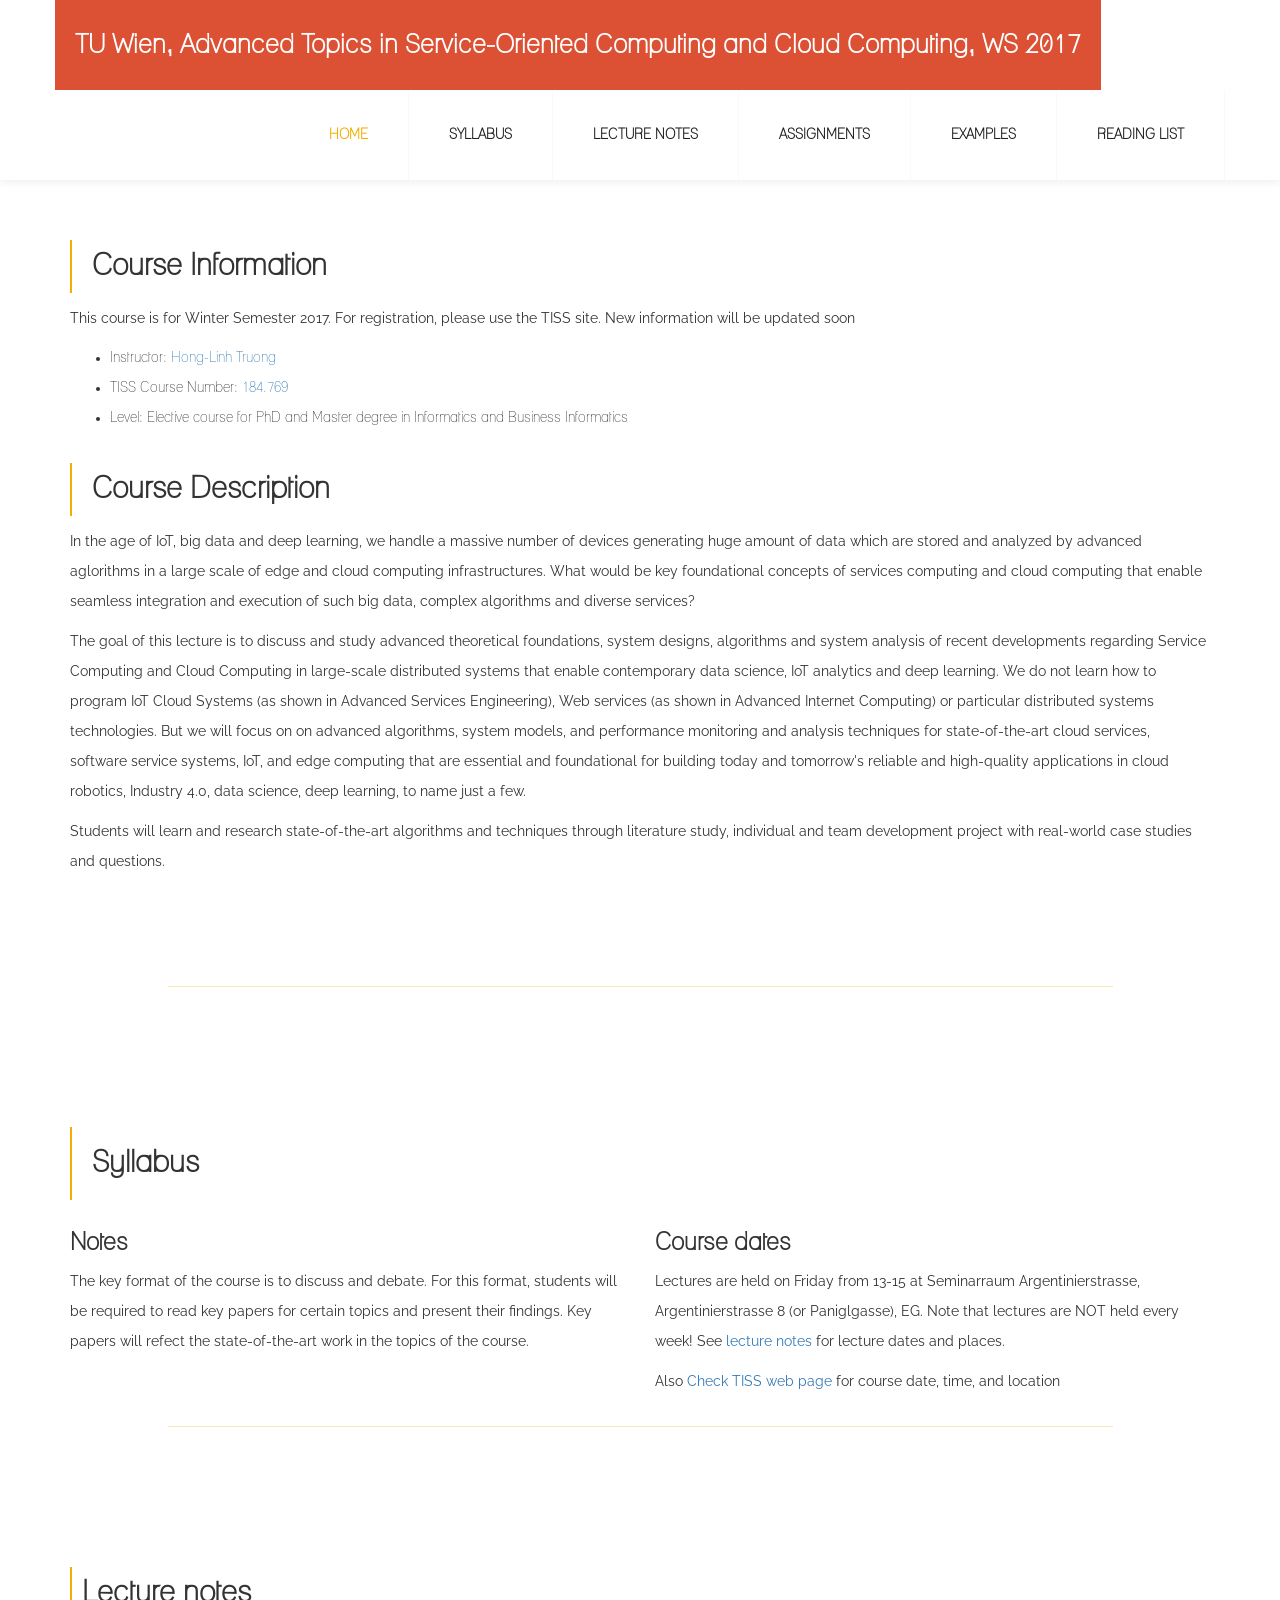
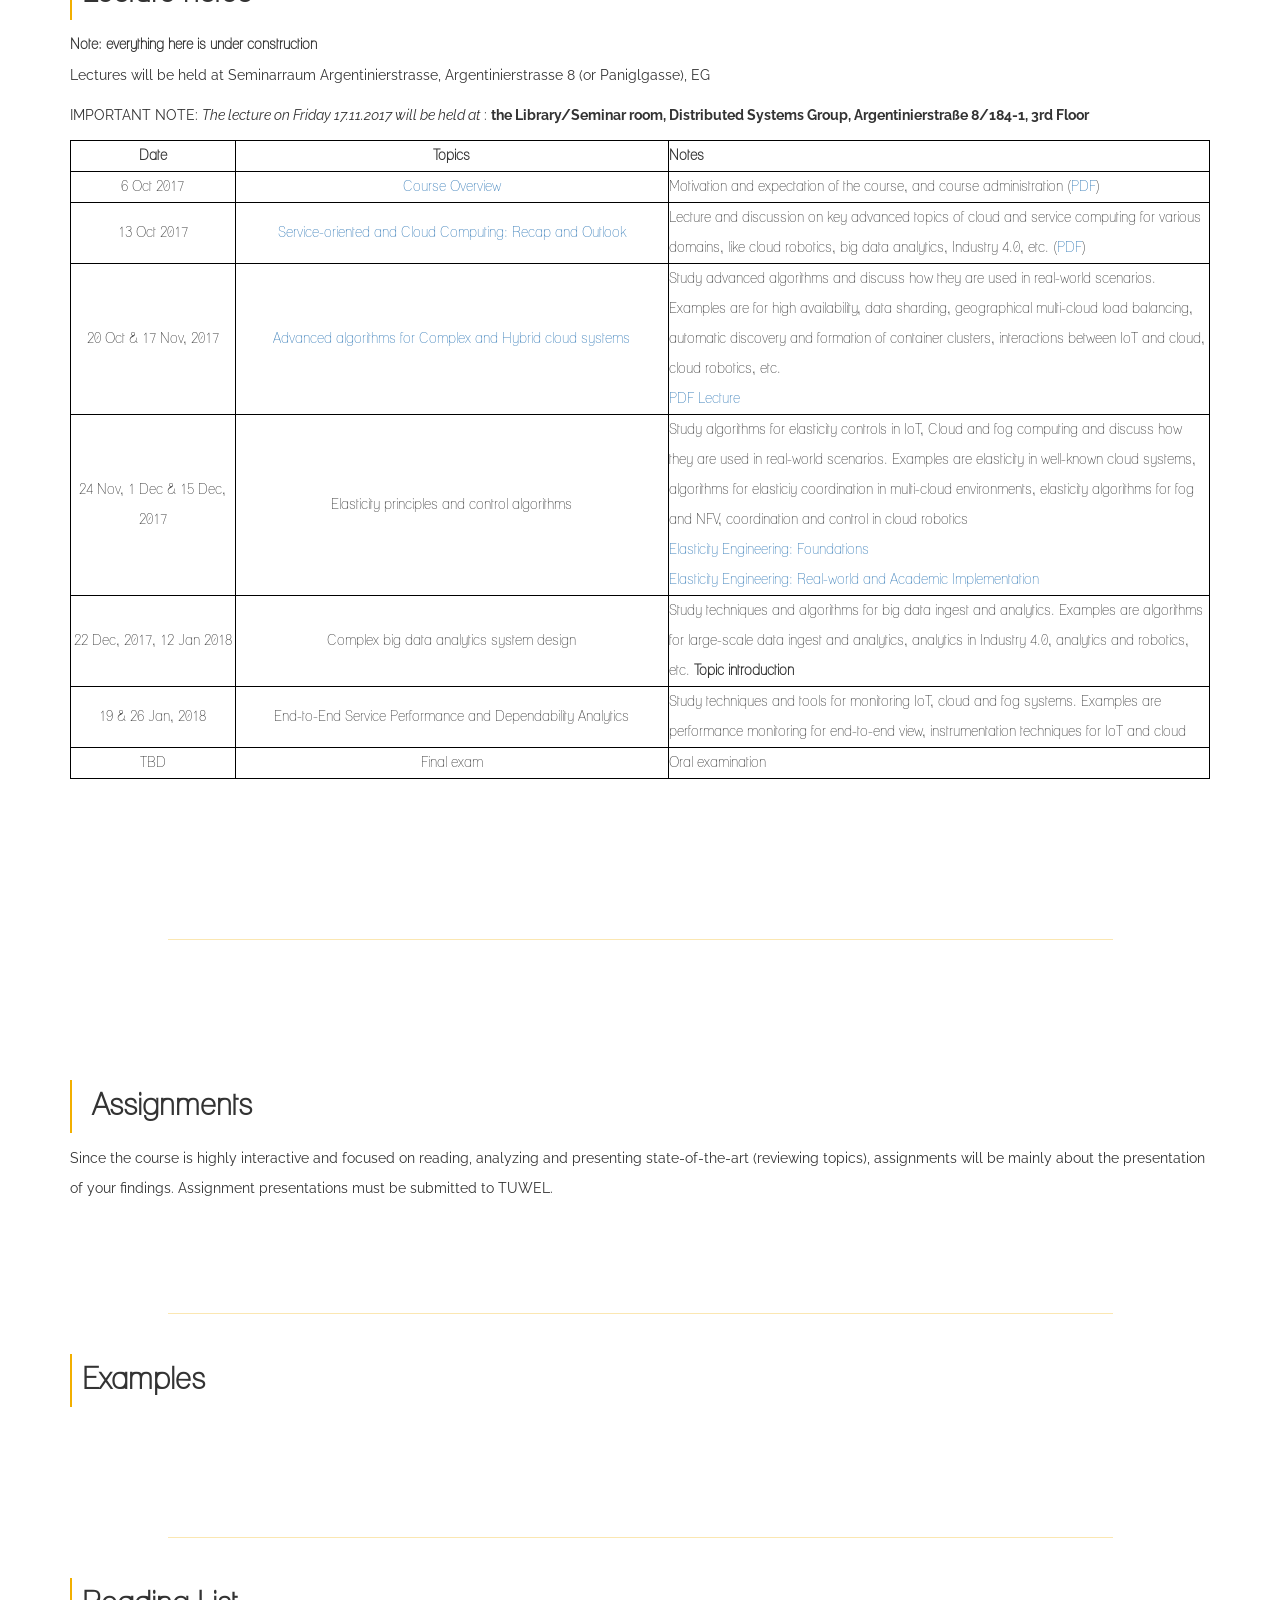
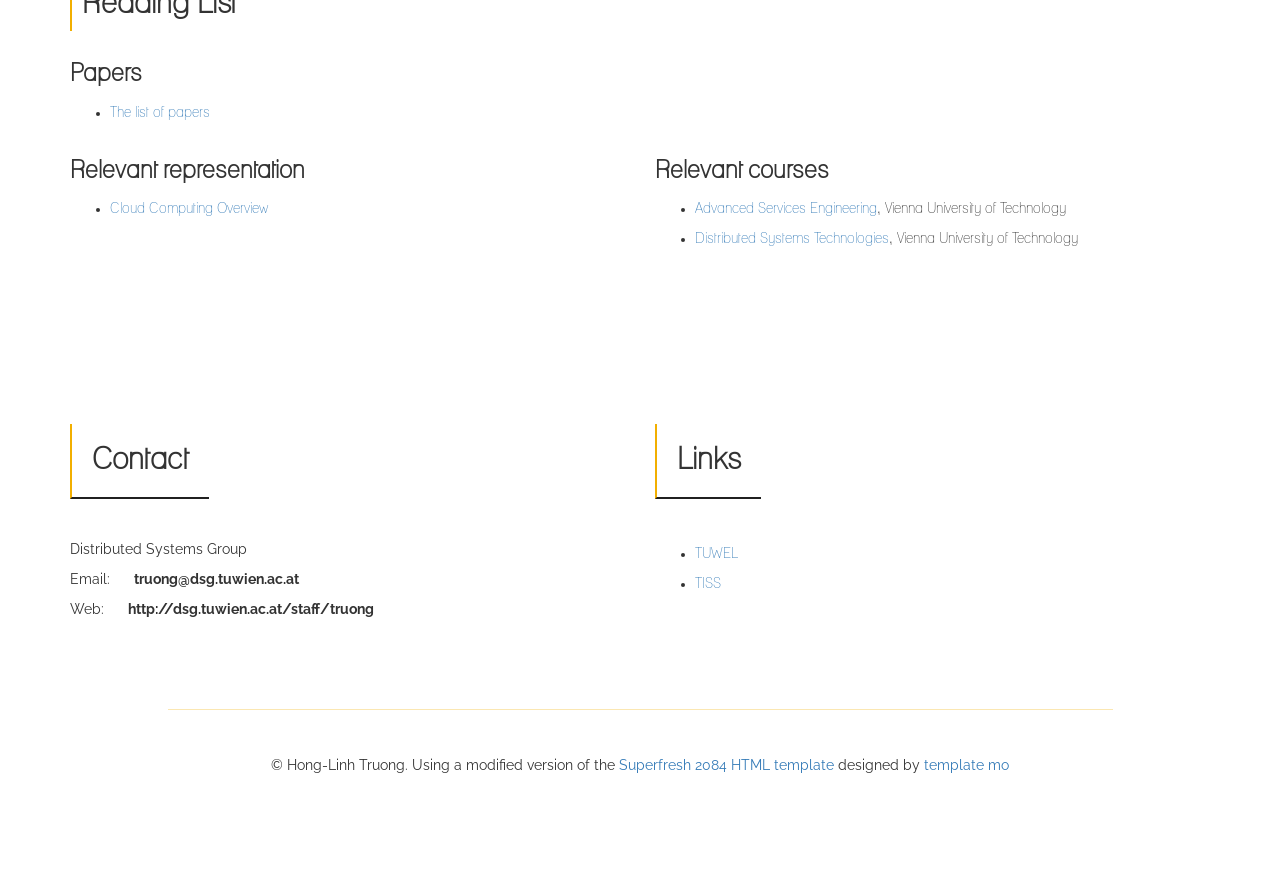
==== index.html @ b0e02f86 "update topic introduction" ====
<!DOCTYPE html>
<html lang="en">
<head>
<title>Advanced Topics in Service-oriented Computing and Cloud Computing</title>
<meta charset="utf-8">
<meta http-equiv="X-UA-Compatible" content="IE=Edge">
<meta name="viewport" content="width=device-width, initial-scale=1">
<meta name="keywords" content="">
<meta name="description" content="">
<!-- 
Superfresh Template
http://www.templatemo.com/free-website-templates/
-->
<!-- stylesheet css -->
<link rel="stylesheet" href="css/bootstrap.min.css">
<link rel="stylesheet" href="css/font-awesome.min.css">
<link rel="stylesheet" href="css/nivo-lightbox.css">
<link rel="stylesheet" href="css/nivo_themes/default/default.css">
<link rel="stylesheet" href="css/templatemo-style.css">
<!-- google web font css -->
<link href='http://fonts.googleapis.com/css?family=Raleway:400,300,600,700' rel='stylesheet' type='text/css'>
</head>
<body data-spy="scroll" data-target=".navbar-collapse" id="top">
<!-- navigation -->
<div class="navbar navbar-default navbar-fixed-top" role="navigation">
  <div class="container">
    <div class="navbar-header">
      <button class="navbar-toggle" data-toggle="collapse" data-target=".navbar-collapse"><span class="icon icon-bar"></span> <span class="icon icon-bar"></span> <span class="icon icon-bar"></span></button>
      <a href="#" class="navbar-brand">TU Wien, Advanced Topics in Service-Oriented Computing and Cloud Computing, WS 2017</a></div>
    <div class="collapse navbar-collapse">
      <ul class="nav navbar-nav navbar-right">
        <li><a href="#home" class="smoothScroll">HOME</a></li>
        <li><a href="#syllabus" class="smoothScroll">SYLLABUS</a></li>
        <li><a href="#lecturenotes" class="smoothScroll">LECTURE NOTES</a></li>
        <li><a href="#assignment" class="smoothScroll">ASSIGNMENTS</a></li>
        <li><a href="#examples" class="smoothScroll">EXAMPLES</a></li>
	<li><a href="#reading" class="smoothScroll">READING LIST</a></li>
      </ul>
    </div>
  </div>
</div>
<!-- home section -->
<div id="home">
  <div class="container">
    <div class="row">
     <div class="col-md-12 col-sm-12">
      <!--div class="col-md-offset-6 col-md-6 col-sm-offset-6 col-sm-6"-->
        <!--h1>Advanced Services Engineering</h1-->
<div class="title">
<h2>Course Information</h2>
</div>

<p>
This course is for Winter Semester 2017. For registration, please use
	  the TISS site. New information will be updated soon
<ul>

<li>Instructor: <a href="http://dsg.tuwien.ac.at/staff/truong/">Hong-Linh Truong</a></li>
<li>TISS Course Number: <a href="https://tiss.tuwien.ac.at/course/courseAnnouncement.xhtml?courseNumber=184769&courseSemester=2017W">184.769</a></li>
<li>Level: Elective course for PhD and Master degree in Informatics and
	      Business Informatics</li>

</ul>
</p>
			<div class="title"><h2>Course Description</h2></div>
      <p>
	In the age of IoT, big data and deep learning,  we handle a massive number of devices generating huge amount of data which are stored and analyzed by advanced aglorithms in a large scale of edge and cloud computing infrastructures. What would be key foundational concepts of services computing and cloud computing that enable seamless integration and  execution of such big data, complex algorithms and diverse services?
	</p>
<p>
The goal of this lecture is to discuss and study advanced theoretical foundations, system designs, algorithms and system analysis of recent developments regarding Service Computing and Cloud Computing in large-scale distributed systems that enable contemporary data science, IoT analytics and deep learning. We do not learn how to program IoT Cloud Systems (as shown in Advanced Services Engineering), Web services (as shown in Advanced Internet Computing) or particular distributed systems technologies. But we will focus on  on advanced algorithms, system models, and performance monitoring and analysis techniques for state-of-the-art cloud services, software service systems, IoT, and edge computing that are essential and foundational for building today and tomorrow's  reliable and high-quality  applications in cloud robotics, Industry 4.0, data science, deep learning, to name just a few.
</p>
	<p>
Students will learn and research state-of-the-art algorithms and techniques through literature study, individual and team development project with real-world case studies and questions.

	
</p>
</div>
    </div>
  </div>
</div>
<!-- divider section -->
<div class="container">
  <div class="row">
    <div class="col-md-1 col-sm-1"></div>
    <div class="col-md-10 col-sm-10">
      <hr>
    </div>
    <div class="col-md-1 col-sm-1"></div>
  </div>
</div>

<!-- service section -->
<div id="syllabus">
  <div class="container">
    <div class="row">
      <div class="col-md-12 col-sm-12">
        <div class="title"><h2>Syllabus</h2></div>
      </div>
      <div class="col-md-6 col-sm-6">
        <h3>Notes</h3>
        <p>The key format of the course is to discuss and debate. For this format, students will be required to read key papers for certain topics and present their findings. Key papers will refect the state-of-the-art work in the topics of the course.</p>
      </div>
      <div class="col-md-6 col-sm-6"> 
        <h3>Course dates</h3>
        <p>
Lectures are held on Friday from 13-15 at Seminarraum Argentinierstrasse,  Argentinierstrasse 8 (or Paniglgasse), EG.  Note that lectures are NOT held every week! See <a href="#lecturenotes"> lecture notes</a> for lecture dates and places.
</p>
<p>
Also <a href="https://tiss.tuwien.ac.at/course/courseDetails.xhtml?windowId=db6&courseNr=184769&semester=2016W">Check TISS web page</a> for course date, time, and location</p>
    </div>
  </div>
</div>
<!-- divider section -->
<!-- divider section -->
<div class="container">
  <div class="row">
    <div class="col-md-1 col-sm-1"></div>
    <div class="col-md-10 col-sm-10">
      <hr>
    </div>
    <div class="col-md-1 col-sm-1"></div>
  </div>
</div>
<!-- about section -->
<div id="lecturenotes">
  <div class="container">
    <div class="row">
      <div class="col-md-12 col-sm-12">
          <div class="title">
            <h2>Lecture notes</h2>
          </div>
<b>Note: everything here is under construction</b>
				<table width="100%" style="border-left: 1px solid #B1B1B1 !important; border-right: 1px solid #B1B1B1 !important; border-top: 1px solid #B1B1B1 !important; border-bottom: 1px solid #B1B1B1 !important; ">
                
				  <tr>
				    <th width="76"  style="text-align: center ! important; vertical-align:middle !important;">Date</th>
				    <th width="200"  style="text-align: center ! important; vertical-align:middle !important;">Topics</th>
  				    <th width="250" style="text-align:
				      left ! important;
				      vertical-align:middle
				      !important;">Notes</th>
<p>Lectures will be held at Seminarraum Argentinierstrasse, Argentinierstrasse 8 (or Paniglgasse), EG </p> 

				    <p> IMPORTANT NOTE: 
<i> The lecture on Friday 17.11.2017 will be held at </i>: <b>the Library/Seminar room, Distributed Systems Group, Argentinierstraße 8/184-1, 3rd Floor</b>
</p>
			      </tr>
				  <tr>
				    <td style="text-align: center ! important; vertical-align:middle !important;">6 Oct 2017</td>
				    <td style="text-align: center !
				      important; vertical-align:middle
				      !important;"><a href="pdfs/truong-socloud-2017-intro.pdf">Course Overview</a></td>
				    <td>Motivation and expectation of the course, and course administration (<a href="pdfs/truong-socloud-2017-intro.pdf">PDF</a>)</td>
			      </tr>
 <tr>
				    <td style="text-align: center ! important; vertical-align:middle !important;">13 Oct 2017</td>
				    <td style="text-align: center !
				      important; vertical-align:middle
				      !important;"><a href="pdfs/truong-socloud-2017-overview-newtrend.pdf">Service-oriented and Cloud Computing: Recap and Outlook</a></td>
				    <td>Lecture and discussion on key advanced topics of cloud and service computing for various domains, like cloud robotics, big data analytics, Industry 4.0, etc. (<a href="pdfs/truong-socloud-2017-overview-newtrend.pdf">PDF</a>)</td>
 </tr>
 <tr>
				    <td style="text-align: center ! important; vertical-align:middle !important;">20 Oct &  17 Nov, 2017</td>
				    <td style="text-align: center !
				      important; vertical-align:middle
				      !important;"><a href="pdfs/truong-socloud-2017-resourcemanagement.pdf">Advanced algorithms for Complex and Hybrid cloud systems</a></td>
				    <td>Study advanced algorithms and discuss how they are used in real-world scenarios. Examples are  for high availability, data sharding, geographical multi-cloud load balancing, automatic discovery and formation of container clusters, interactions between IoT and cloud, cloud robotics, etc.
				      <br>
				      <a href="pdfs/truong-socloud-2017-resourcemanagement.pdf">PDF Lecture</a>
				    </td>
 </tr>
 
  <tr>
				    <td style="text-align: center ! important; vertical-align:middle !important;"> 24 Nov, 1 Dec & 15 Dec, 2017</td>
				    <td style="text-align: center !
				      important; vertical-align:middle
				      !important;">Elasticity principles and control algorithms</td>
				    <td>Study  algorithms for elasticity controls in IoT, Cloud and fog computing and discuss how they are used in real-world scenarios. Examples are elasticity in well-known cloud systems, algorithms for elasticiy coordination in multi-cloud environments, elasticity algorithms for fog and NFV, coordination and control in cloud robotics
				      <br>
				      <a href="pdfs/truong-socloud-2017-elasticengineering.pdf">Elasticity Engineering: Foundations</a><br>
				      <a href="pdfs/truong-socloud-2017-elasticengineeringtechniques.pdf">Elasticity Engineering: Real-world and Academic Implementation</a><br>
				    </td>
			      </tr>
<tr>
				    <td style="text-align: center ! important; vertical-align:middle !important;"> 22 Dec, 2017, 12 Jan 2018</td>
				    <td style="text-align: center !
				      important; vertical-align:middle
				      !important;">Complex big data analytics system design</td>
				    <td>Study  techniques and algorithms for big data ingest and analytics. Examples are algorithms for large-scale data ingest and analytics, analytics in Industry 4.0, analytics and robotics, etc.
                                      <b>
					<href="pdfs/truong-socloud-2017-clouddataanalytics.pdf">Topic introduction</a>
				    </td>
</tr>
<tr>
				    <td style="text-align: center ! important; vertical-align:middle !important;">19 & 26 Jan, 2018</td>
				    <td style="text-align: center !
				      important; vertical-align:middle
				      !important;">End-to-End Service Performance and Dependability Analytics</td>
				    <td>Study  techniques and tools for monitoring IoT, cloud and fog systems. Examples are performance monitoring for end-to-end view, instrumentation techniques for IoT and cloud</td>
</tr>
<!--tr>
  
				    <td style="text-align: center ! important; vertical-align:middle !important;">26 Jan, 2018</td>
				    <td style="text-align: center !
				      important; vertical-align:middle
				      !important;">Backup date</td>
				    <td>Backup</td>
			      </tr-->
<tr>
  
				    <td style="text-align: center ! important; vertical-align:middle !important;">TBD</td>
				    <td style="text-align: center !
				      important; vertical-align:middle
				      !important;">Final exam</td>
				    <td>Oral examination</td>
			      </tr>

              </table>   
</div>
    </div>
  </div>
</div>
<!-- divider section -->
<div class="container">
  <div class="row">
    <div class="col-md-1 col-sm-1"></div>
    <div class="col-md-10 col-sm-10">
      <hr>
    </div>
    <div class="col-md-1 col-sm-1"></div>
  </div>
</div>


<!-- pricing section -->
<div id="assignment">
  <div class="container">
    <div class="row">
      <div class="col-md-12 col-sm-12">
        <div class="title">
           <h2>Assignments</h2>
       </div>
<p>Since the course is highly interactive and focused on reading, analyzing and presenting state-of-the-art (reviewing topics), assignments will be mainly about the presentation of your findings. Assignment presentations must be submitted to TUWEL.</p>
      </div>

      <!--div class="col-md-4 col-sm-4">
        <div class="plan">
          <div class="plan-title">
            <h3>Assignment 1</h3>
              TBD
        </div>
      </div>
     </div>
      <div class="col-md-4 col-sm-4">
        <div class="plan">
          <div class="plan-title">
            <h3>Assignment 2</h3>
	     TBD
        </div>
      </div>
     </div>

      <div class="col-md-4 col-sm-4">
        <div class="plan">
          <div class="plan-title">
            <h3>Assignment 3</h3>
            TBD
        </div>
        </div>
      </div-->


    </div>
  </div>
</div>

<!-- divider section -->
<div class="container">
  <div class="row">
    <div class="col-md-1 col-sm-1"></div>
    <div class="col-md-10 col-sm-10">
      <hr>
    </div>
    <div class="col-md-1 col-sm-1"></div>
  </div>
</div>
<!-- portfolio section -->
<div id="examples">
  <div class="container">
    <div class="row">
      <div class="col-md-12 col-sm-12">
        <div class="title">
          <h2>Examples</h2>
        </div>
      </div>  
      <div class="col-md-12 col-sm-12">
	<h3></h3>
      </div>
    </div>    
  </div>
</div>

<!-- divider section -->
<div class="container">
  <div class="row">
    <div class="col-md-1 col-sm-1"></div>
    <div class="col-md-10 col-sm-10">
      <hr>
    </div>
    <div class="col-md-1 col-sm-1"></div>
  </div>
</div>
<!-- Extra section -->
<div id="reading">
  <div class="container">
    <div class="row">
 <div class="col-md-12 col-sm-12">
       <div class="title"> 
       <h2>Reading List</h2>
       </div>
       <h3>Papers</h3>
       <ul>
	 <li><a href="">The list of papers</a></li>
       </ul>
 </div>
 <div class="col-md-6 col-sm-6">
   <h3>Relevant representation</h3>
   <ul>
     <li><a href="http://www.infosys.tuwien.ac.at/teaching/courses/socloud/slides/socloud11-cloudcomputing-overview.pdf">Cloud Computing Overview</a></li>
   </ul>
 </div>
      <div class="col-md-6 col-sm-6">
        <h3>Relevant courses</h3>
	<ul>
	  <li><a href="http://dsg.tuwien.ac.at/teaching/courses/ase">Advanced Services Engineering</a>, Vienna University of
	    Technology</li>
	  <li><a href="https://tiss.tuwien.ac.at/course/courseDetails.xhtml?windowId=faa&courseNr=184260">Distributed Systems Technologies</a>, Vienna University of
	    Technology</li>
	</ul>
      </div>
    </div>
  </div>
</div>
<!-- footer section -->
<footer>
  <div class="container">
    <div class="row">
      <div class="col-md-6 col-sm-6">
        <h2>Contact</h2>
        <p>Distributed Systems Group</p>
        <p>Email: <span>truong@dsg.tuwien.ac.at</span></p>
        <p>Web: <span>http://dsg.tuwien.ac.at/staff/truong</span></p>
      </div>
      <div class="col-md-6 col-sm-6">
        <h2>Links</h2>
        <ul>
          <li><a href="https://tuwel.tuwien.ac.at/course/view.php?idnumber=184742-2016S">TUWEL</a></li>
	  <li><a href="https://tiss.tuwien.ac.at/course/courseDetails.xhtml?windowId=320&courseNr=184742">TISS</a></li>
        </ul>
      </div>
    </div>
  </div>
</footer>
<!-- divider section -->
<div class="container">
  <div class="row">
    <div class="col-md-1 col-sm-1"></div>
    <div class="col-md-10 col-sm-10">
      <hr>
    </div>
    <div class="col-md-1 col-sm-1"></div>
  </div>
</div>
<!-- copyright section -->
<div class="copyright">
  <div class="container">
    <div class="row">
      <div class="col-md-12 col-sm-12">
        <p>&copy Hong-Linh Truong. Using a modified version of the  <a href="http://www.free-css.com/assets/files/free-css-templates/preview/page188/superfresh/">Superfresh 2084 HTML template</a> designed by <a target="_blank" rel="nofollow" href="http://www.templatemo.com">template mo</a></p>
      </div>
    </div>
  </div>
</div>
<!-- scrolltop section --> 
<a href="#top" class="go-top"><i class="fa fa-angle-up"></i></a> 
<!-- javascript js --> 
<script src="js/jquery.js"></script> 
<script src="js/bootstrap.min.js"></script> 
<script src="js/nivo-lightbox.min.js"></script> 
<script src="js/smoothscroll.js"></script> 
<script src="js/jquery.nav.js"></script> 
<script src="js/isotope.js"></script> 
<script src="js/imagesloaded.min.js"></script> 
<script src="js/custom.js"></script>
</body>
</html>
---- css/nivo_themes/default/default.css ----
/*
 * Nivo Lightbox Default Theme v1.0
 * http://dev7studios.com/nivo-lightbox
 *
 * Copyright 2013, Dev7studios
 * Free to use and abuse under the MIT license.
 * http://www.opensource.org/licenses/mit-license.php
 */
 
.nivo-lightbox-theme-default.nivo-lightbox-overlay { 
	background: #666;
	background: rgba(0,0,0,0.6); 
}
.nivo-lightbox-theme-default .nivo-lightbox-content.nivo-lightbox-loading { background: url(loading.gif) no-repeat 50% 50%; }

.nivo-lightbox-theme-default .nivo-lightbox-nav {
	top: 10%;
	width: 8%;
	height: 80%;
	text-indent: -9999px;
	background-repeat: no-repeat;
	background-position: 50% 50%;
	opacity: 0.5;
}
.nivo-lightbox-theme-default .nivo-lightbox-nav:hover { 
	opacity: 1; 
	background-color: rgba(0,0,0,0.5);
}
.nivo-lightbox-theme-default .nivo-lightbox-prev { 
	background-image: url(prev.png); 
	border-radius: 0 3px 3px 0;
}
.nivo-lightbox-theme-default .nivo-lightbox-next { 
	background-image: url(next.png); 
	border-radius: 3px 0 0 3px;
}

.nivo-lightbox-theme-default .nivo-lightbox-close {
	display: block;
	background: url(close.png) no-repeat;
	width: 48px;
	height: 48px;
	text-indent: -9999px;
	padding: 5px;
	opacity: 0.5;
}
.nivo-lightbox-theme-default .nivo-lightbox-close:hover { opacity: 1; }

.nivo-lightbox-theme-default .nivo-lightbox-title-wrap { bottom: -7%; }
.nivo-lightbox-theme-default .nivo-lightbox-title {
	font: 14px/20px 'Helvetica Neue', Helvetica, Arial, sans-serif;
	font-style: normal;
	font-weight: normal;
	background: #000;
	color: #fff;
	padding: 7px 15px;
	border-radius: 30px;
}

.nivo-lightbox-theme-default .nivo-lightbox-image img {
	background: #fff;
	-webkit-box-shadow: 0px 1px 1px rgba(0,0,0,0.4);
	        box-shadow: 0px 1px 1px rgba(0,0,0,0.4);
}
.nivo-lightbox-theme-default .nivo-lightbox-ajax,
.nivo-lightbox-theme-default .nivo-lightbox-inline {
	background: #fff;
	padding: 40px;
	-webkit-box-shadow: 0px 1px 1px rgba(0,0,0,0.4);
	        box-shadow: 0px 1px 1px rgba(0,0,0,0.4);
}

@media (-webkit-min-device-pixel-ratio: 1.3),
       (-o-min-device-pixel-ratio: 2.6/2),
       (min--moz-device-pixel-ratio: 1.3),
       (min-device-pixel-ratio: 1.3),
       (min-resolution: 1.3dppx) {

	.nivo-lightbox-theme-default .nivo-lightbox-content.nivo-lightbox-loading { 
		background-image: url(loading@2x.gif); 
		-webkit-background-size: 32px 32px; 
		        background-size: 32px 32px;
	}
	.nivo-lightbox-theme-default .nivo-lightbox-prev { 
		background-image: url(prev@2x.png); 
		-webkit-background-size: 48px 48px; 
		        background-size: 48px 48px;
	}
	.nivo-lightbox-theme-default .nivo-lightbox-next { 
		background-image: url(next@2x.png); 
		-webkit-background-size: 48px 48px; 
		        background-size: 48px 48px;
	}
	.nivo-lightbox-theme-default .nivo-lightbox-close { 
		background-image: url(close@2x.png); 
		-webkit-background-size: 16px 16px; 
		        background-size: 16px 16px;
	}
	
}
---- css/templatemo-style.css ----
/*
Superfresh Template
http://www.templatemo.com/free-website-templates/
*/

body {
	background: #fff;
	font-family: 'lane_-_narrowregular', sans-serif;
	line-height: 30px;
}
@font-face {
	font-family: 'lane_-_narrowregular';
	src: url('../fonts/LANENAR_-webfont.eot');
	src: url('../fonts/LANENAR_-webfont.eot?#iefix') format('embedded-opentype'), url('../fonts/LANENAR_-webfont.woff') format('woff'), url('../fonts/LANENAR_-webfont.ttf') format('truetype'), url('../fonts/LANENAR_-webfont.svg#lane_-_narrowregular') format('svg');
	font-weight: normal;
	font-style: normal;
}
h1, p {
	font-family: 'Raleway', sans-serif;
	font-weight: 400;
}
h2, h3 {
	font-weight: bold;
}
hr {
	border-color: #f2af00;
	opacity: 0.3;
}
img {
	max-width: 100%;
	height: auto;
	transition: all 0.3s ease-in;
}
img:hover {
	cursor: pointer;
	opacity: 0.5;
}
/* navigation */
.navbar-default {
	background: #fff;
	border: none;
	box-shadow: 0 2px 8px 0 rgba(50, 50, 50, 0.08);
	margin: 0 !important;
}
.navbar-default .navbar-brand {
	background: #dc5034;
	color: #fff;
	font-weight: bold;
	font-size: 26px;
	line-height: 50px;
	height: 90px;
	margin: 0;
	padding: 20px 20px 40px 20px;
}
.navbar-default .navbar-brand:hover {
	background: #f2af00;
}
.navbar-default .navbar-nav li a {
	border-right: 1px solid #f9f9f9;
	color: #202020;
	font-weight: bold;
	padding-right: 40px;
	padding-left: 40px;
	line-height: 60px;
}
.navbar-default .navbar-nav > li > a:hover, .navbar-default .navbar-nav > li > a:focus {
	color: #f2af00;
}
.navbar-default .navbar-nav > .active > a, .navbar-default .navbar-nav > .active > a:hover, .navbar-default .navbar-nav > .active > a:focus {
	color: #f2af00;
	background-color: transparent;
}
.navbar-default .navbar-toggle {
	border: none;
	padding-top: 30px;
}
.navbar-default .navbar-toggle .icon-bar {
	background: #dc5034;
	border-color: transparent;
}
.navbar-default .navbar-toggle:hover, .navbar-default .navbar-toggle:focus {
	background-color: transparent
}
/* home section */
#home {
	/*background: url('../images/home-bg.jpg')no-repeat;*/
	background-size: cover;
	background-position: center;
	/*min-height: 600px;*/
	padding-top: 220px;
	padding-bottom: 80px;
}
#home h1 {
	color: #f2af00;
	font-weight: 300;
	padding-bottom: 10px;
}
#home h2 {
	/*line-height: 10px;
        text-align: center; */
	border-left: 2px solid #f2af00;
	display: inline-block;
	padding: 10px 10px 10px 20px;
}
#home .btn {
	background: transparent;
	border: 2px solid #303030;
	border-radius: 0;
	color: #303030;
	font-family: 'Raleway', sans-serif;
	font-weight: bold;
	padding-top: 14px;
	width: 200px;
	height: 50px;
	margin-top: 20px;
}
#home .btn:hover {
	background: #dc5034;
	border-color: transparent;
	color: #fff;
}
/* service section */
#syllabus {
	padding-top: 100px;
	padding-bottom: 80px;
}
#syllabus h2 {
	border-left: 2px solid #f2af00;
	display: inline-block;
	padding: 20px;
}
#syllabus .fa {
	border-top: 4px solid #f2af00;
	border-bottom: 4px solid #dc5034;
	border-radius: 50%;
	font-size: 26px;
	width: 90px;
	height: 90px;
	line-height: 90px;
	text-align: center;
	vertical-align: middle;
	margin-top: 60px;
	margin-bottom: 10px;
}
/* lecturenotes section */
#lecturenotes {
	padding-top: 100px;
	padding-bottom: 80px;
}
#lecturenotes h2 {
	border-left: 2px solid #f2af00;
	display: inline-block;
	padding: 10px 20px 10px 10px;
}
#lecturenotes .col-md-12 {
	text-align: left;
	padding-bottom: 60px;
}
#lecturenotes table, th, td {
    border: 1px solid black;
}
#lecturenotes img {
	border: 2px solid #202020;
	padding: 10px;
}
#lecturenotes h4 {
	padding-bottom: 10px;
}
/* team section */
#team {
	padding-top: 60px;
	padding-bottom: 100px;
}
#team h2 {
	border-left: 2px solid #f2af00;
	display: inline-block;
	padding: 10px 10px 10px 20px;
}
#team .col-md-12 {
	text-align: center;
	padding-bottom: 60px;
}
#team img {
	border: 2px solid #202020;
	padding: 20px;
}
/* portfolio section */
#examples {
	text-align: left
	padding-top: 100px;
	padding-bottom: 80px;
}
#examples h2 {
	border-left: 2px solid #f2af00;
	display: inline-block;
	padding: 10px 20px 10px 10px;
}
#examples .singleshot {
	/*border: 2px solid #202020;*/
	padding: 20px 20px 40px 20px;
	margin-top: 60px;
}
/* FILTER CSS */
.filter-wrapper {
	width: 100%;
	margin: 0 0 24px 0;
	overflow: hidden;
	text-align: center;
}
.filter-wrapper li {
	display: inline-block;
	margin: 4px;
}
.filter-wrapper li a {
	color: #999999;
	font-size: 16px;
	font-family: 'lane_-_narrowregular', sans-serif;
	font-weight: bold;
	padding: 8px 17px;
	display: block;
	text-decoration: none;
	transition: all 0.4s ease-in-out;
	-webkit-transition: all 0.4s ease-in-out;
	-moz-transition: all 0.4s ease-in-out;
	-ms-transition: all 0.4s ease-in-out;
}
.filter-wrapper li a.selected, .filter-wrapper li a:focus, .filter-wrapper li a:hover {
	background: #f2af00;
	border-color: transparent;
	color: #ffffff;
}
/* ISOTOPE BOX CSS */
.iso-box-section {
	width: 100%;
}
.iso-box-wrapper {
	width: 100%;
	padding: 0;
	clear: both;
	position: relative;
}
.iso-box {
	position: relative;
	min-height: 50px;
	float: left;
	overflow: hidden;
	margin-bottom: 20px;
}
.iso-box > a {
	display: block;
	width: 100%;
	height: 100%;
	overflow: hidden;
}
.fluid-img {
	width: 100%;
	display: block;
}
/* assignment section */
#assignment {
	padding-top: 100px;
	padding-bottom: 80px;
	text-align: left;
}
#assignment h2 {
	border-left: 2px solid #f2af00;
	display: inline-block;
	padding: 10px 10px 10px 20px;
	text-align: left;
}
#assignment .plan {
	border: 2px solid #202020;
	padding: 20px 20px 40px 20px;
	margin-top: 60px;
}
#assignment .plan .plan-title {
	border-bottom: 2px solid #202020;
	padding: 20px 10px;
	margin-bottom: 20px;
}
#assignment .plan small, #assignment .plan ul li {
	font-family: 'Raleway', sans-serif;
}
#assignment .plan ul {
	padding: 0;
}
#assignment .plan ul li {
	display: block;
	padding: 16px 0;
}
#assignment .plan .btn {
	background: transparent;
	border: 2px solid #202020;
	border-radius: 0;
	color: #202020;
	width: 140px;
	height: 50px;
}
#assignment .plan .btn:hover {
	background: #f2af00;
	border-color: transparent;
}
/* contact section */
#contact {
	padding-top: 60px;
	padding-bottom: 60px;
	text-align: center;
}
#contact h2 {
	border-right: 2px solid #f2af00;
	display: inline-block;
	padding: 10px 20px 10px 10px;
	margin-bottom: 60px;
}
#contact .form-control {
	border: 2px solid #202020;
	border-radius: 0;
	box-shadow: none;
	font-family: 'Raleway', sans-serif;
	margin-bottom: 20px;
}
#contact .form-control:focus {
	opacity: 0.8;
	position: relative;
	bottom: 10px;
}
#contact input {
	height: 50px;
}
#contact input[type="submit"] {
	background: #202020;
	color: #ffffff;
	height: 54px;
}
#contact input[type="submit"]:hover {
	background: #f2af00;
	border-color: transparent;
}
#contact p {
	padding-top: 10px;
}
.form-control::-moz-placeholder {
	color: #202020;
	opacity: 1;
}
.form-control:-ms-input-placeholder {
	color: #202020;
}
.form-control::-webkit-input-placeholder {
	color: #202020;
}

#reading {
	text-align: left
	padding-top: 100px;
	padding-bottom: 80px;
}
#reading h2 {
	border-left: 2px solid #f2af00;
	display: inline-block;
	padding: 10px 20px 10px 10px;
	text-align: left;
}

/* footer section */
footer {
	padding-top: 60px;
	padding-bottom: 60px;
}
footer h2 {
	border-bottom: 2px solid #202020;
	padding-top: 20px;
	padding-bottom: 20px;
	margin-bottom: 40px;
}
footer p {
	line-height: 20px;
}
footer span {
	font-weight: bold;
	padding-left: 20px;
}
.social-icons {
	padding: 0;
	margin: 0;
}
.social-icons li {
	display: inline-block;
	list-style: none;
}
.social-icons li a {
	background: #202020;
	color: #ffffff;
	text-decoration: none;
	font-size: 30px;
	width: 60px;
	height: 60px;
	line-height: 60px;
	text-align: center;
	vertical-align: middle;
	margin-right: 10px;
}
.social-icons li a:hover {
	background: #f2af00;
}
/* copyright section */
.copyright {
	padding-top: 20px;
	padding-bottom: 20px;
	text-align: center;
}
/* scrolltop section */
.go-top {
	background-color: #f2af00;
	font-size: 26px;
	bottom: 2em;
	right: 2em;
	color: #FFF;
	display: none;
	position: fixed;
	text-decoration: none;
	width: 60px;
	height: 60px;
	line-height: 58px;
	text-align: center;
}
.go-top:hover {
	color: #ffffff;
}

/* media 960 */
@media only screen and ( max-width: 980px ) {
.navbar-default .navbar-nav li a {
	padding-right: 20px;
	padding-left: 20px;
	line-height: 60px;
}
}

/* media 360 */
@media only screen and ( max-width: 360px ) {
#team h4 {
	padding-bottom: 30px;
}
}
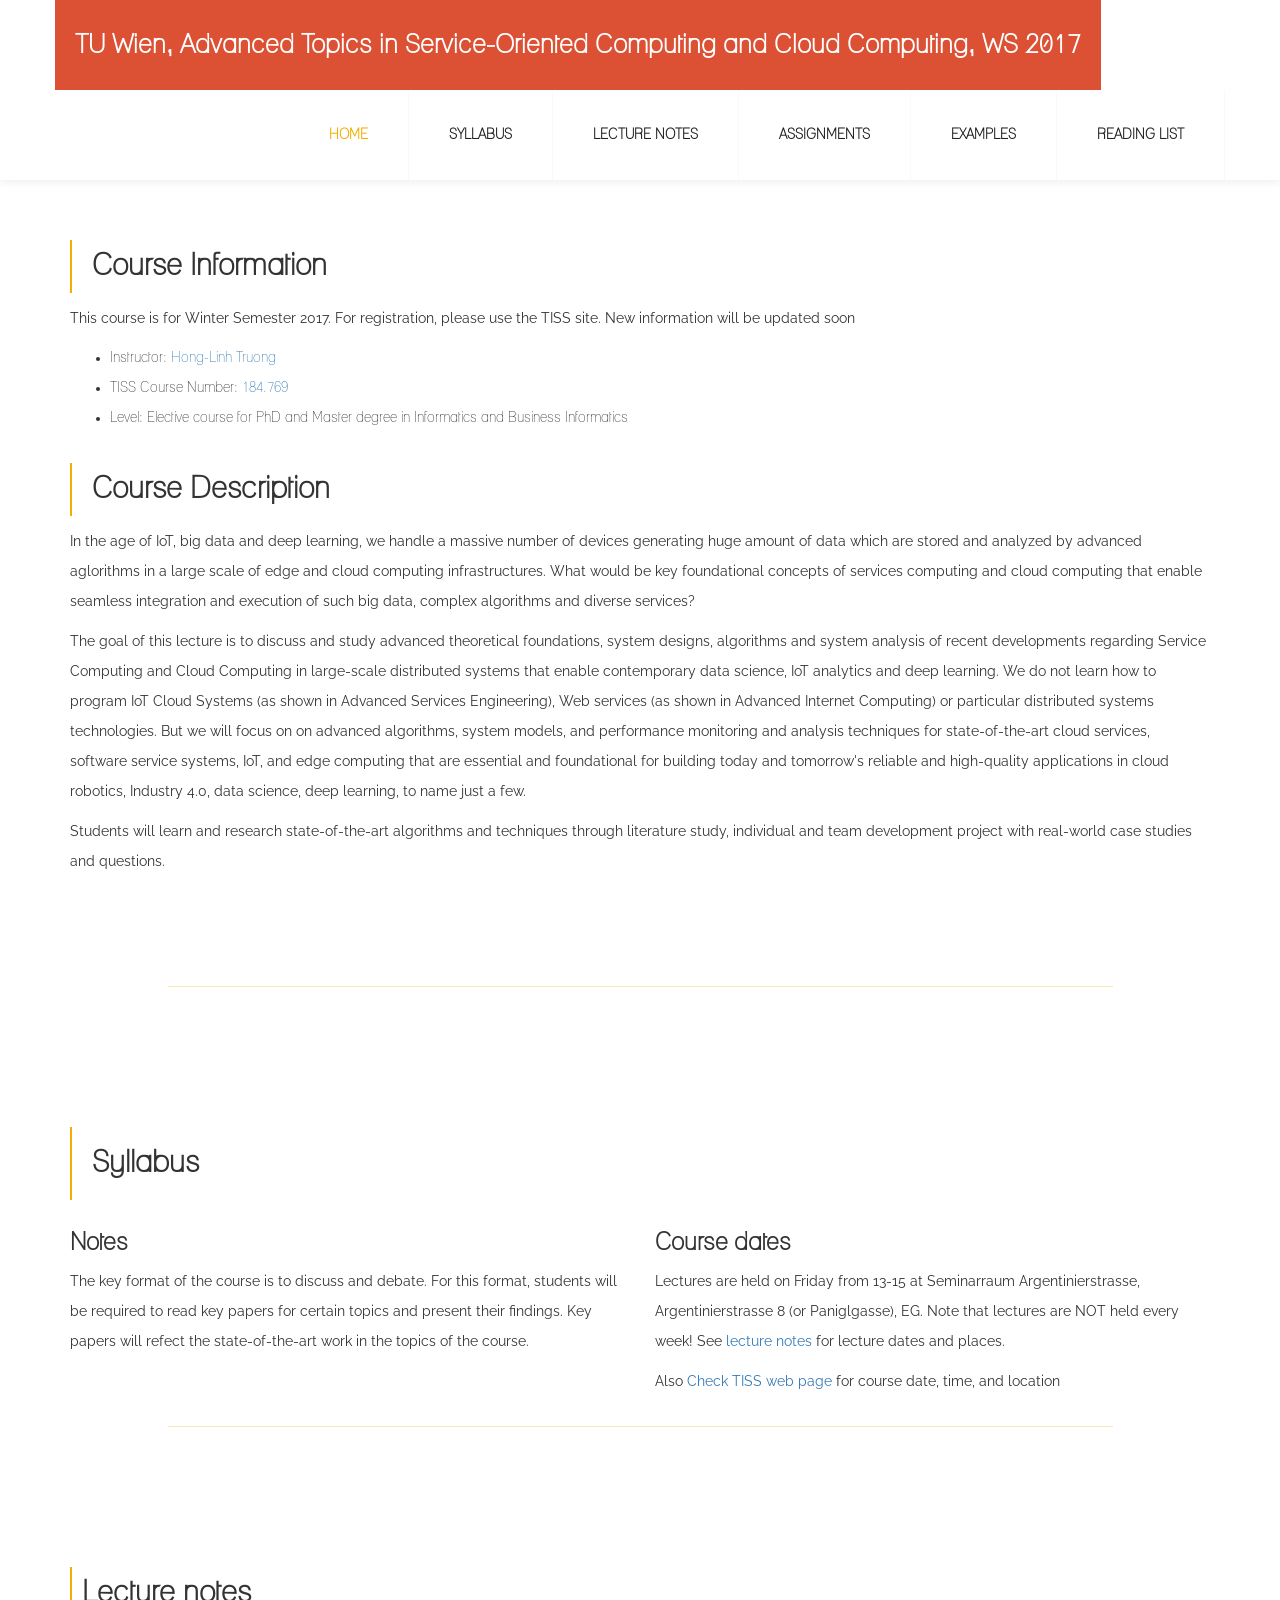
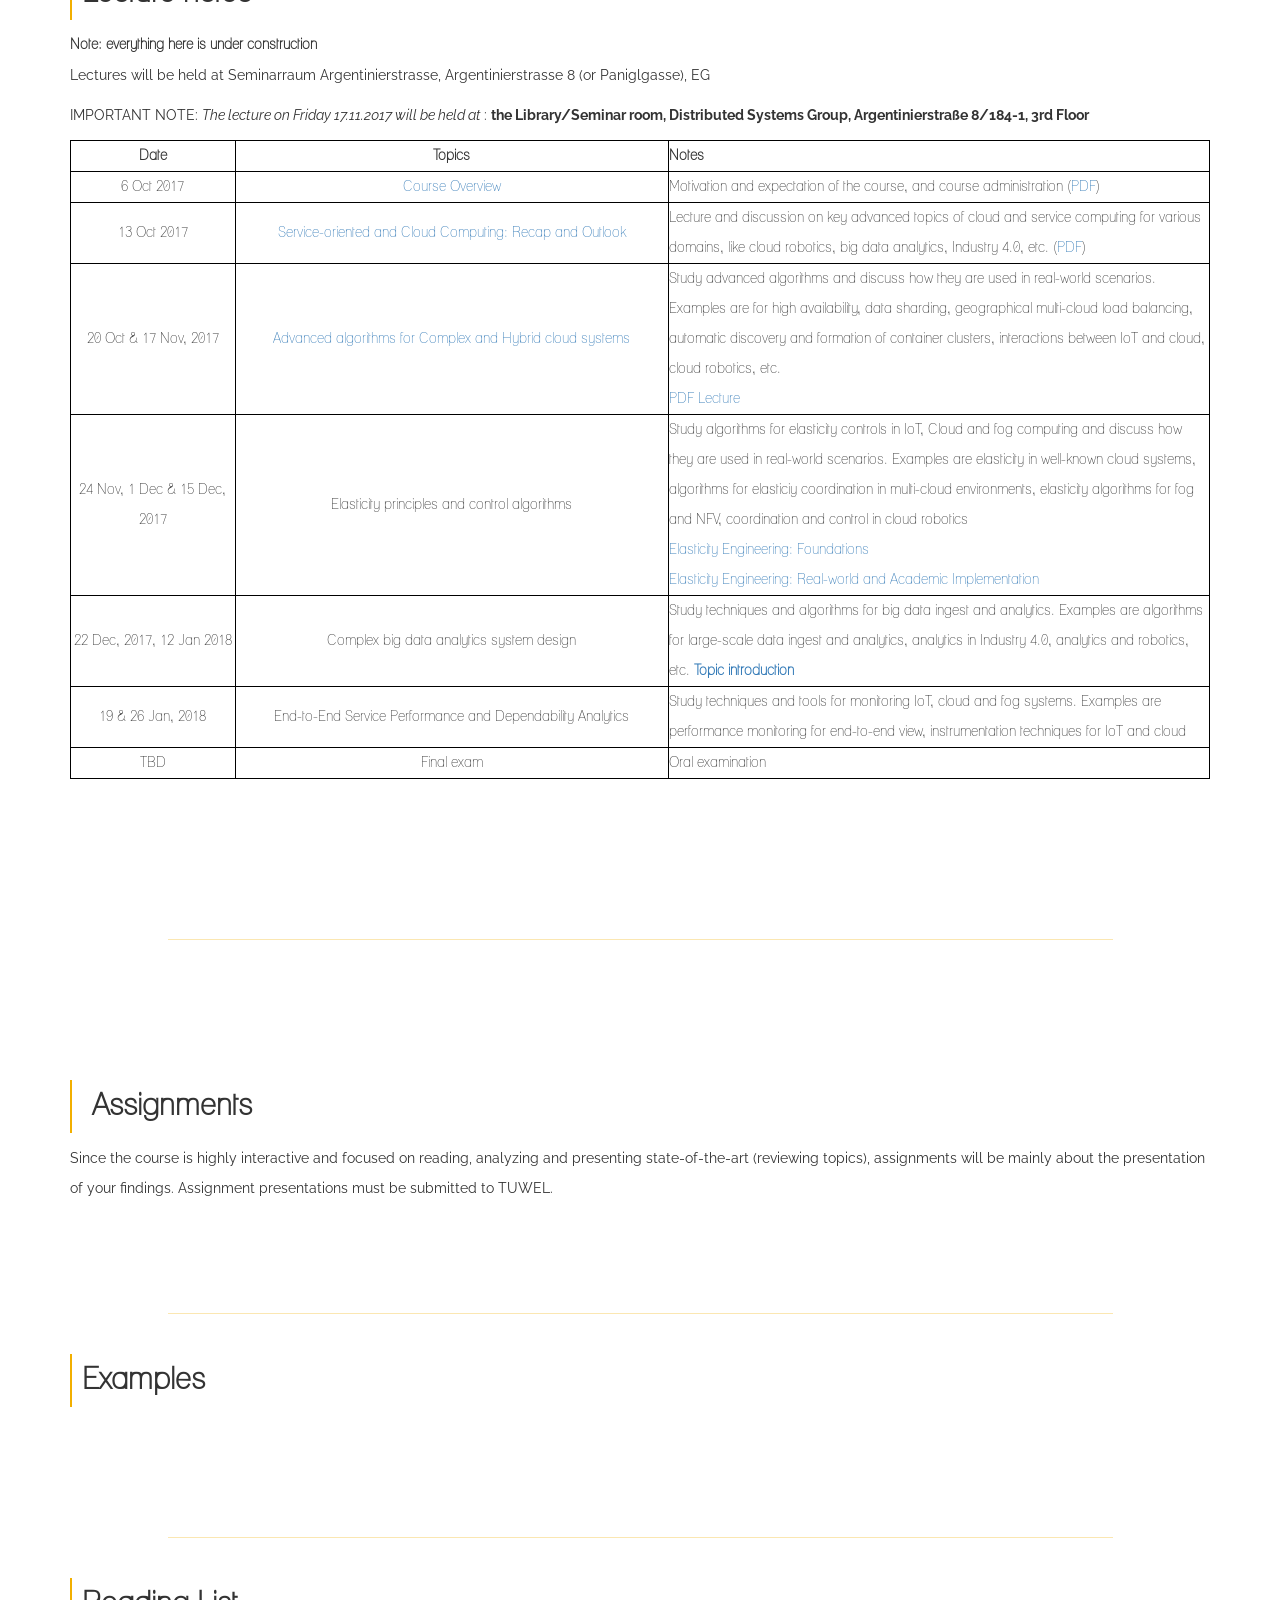
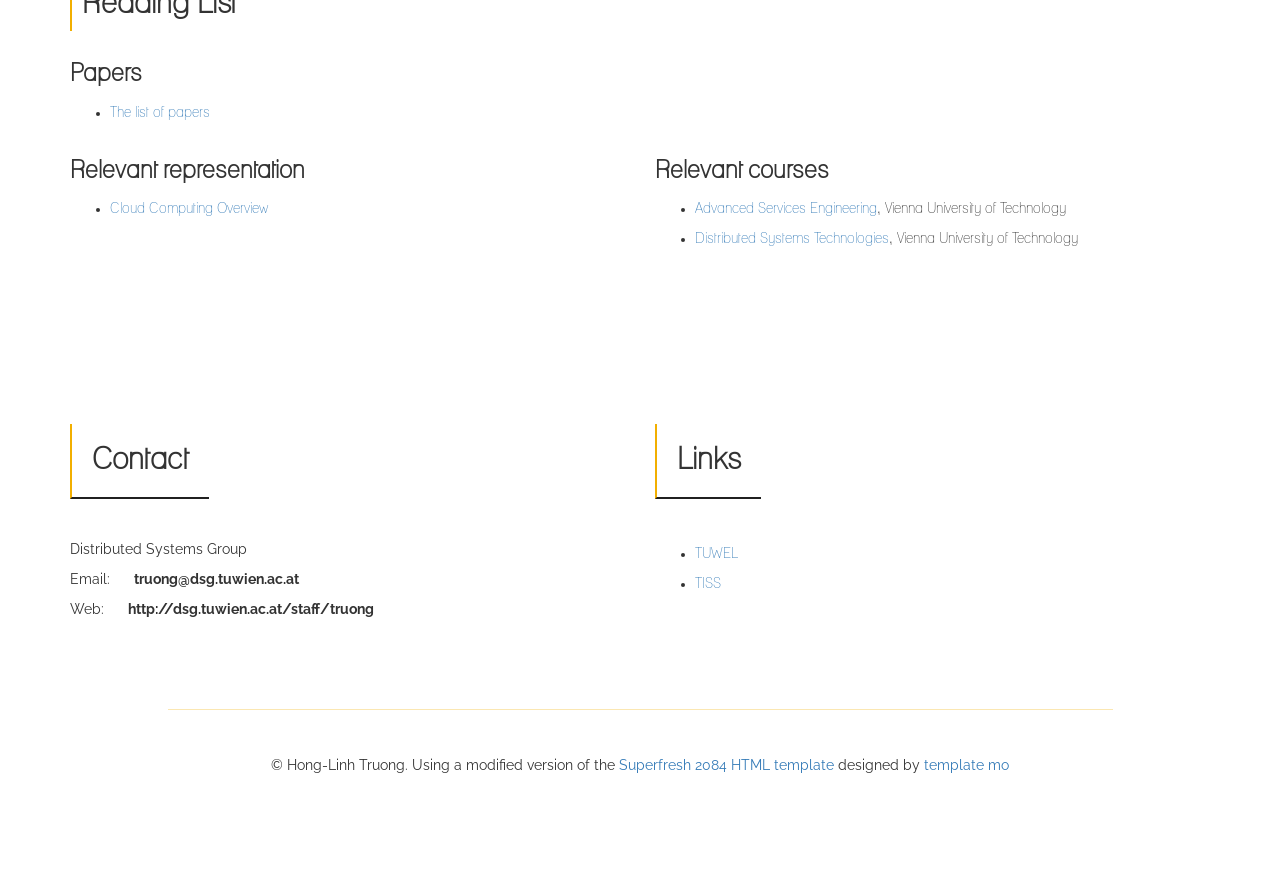
==== commit ec5b4414: "update link" ====
--- a/index.html
+++ b/index.html
@@ -188,7 +188,7 @@
 				      !important;">Complex big data analytics system design</td>
 				    <td>Study  techniques and algorithms for big data ingest and analytics. Examples are algorithms for large-scale data ingest and analytics, analytics in Industry 4.0, analytics and robotics, etc.
                                       <b>
-					<href="pdfs/truong-socloud-2017-clouddataanalytics.pdf">Topic introduction</a>
+					<a href="pdfs/truong-socloud-2017-clouddataanalytics.pdf">Topic introduction</a>
 				    </td>
 </tr>
 <tr>
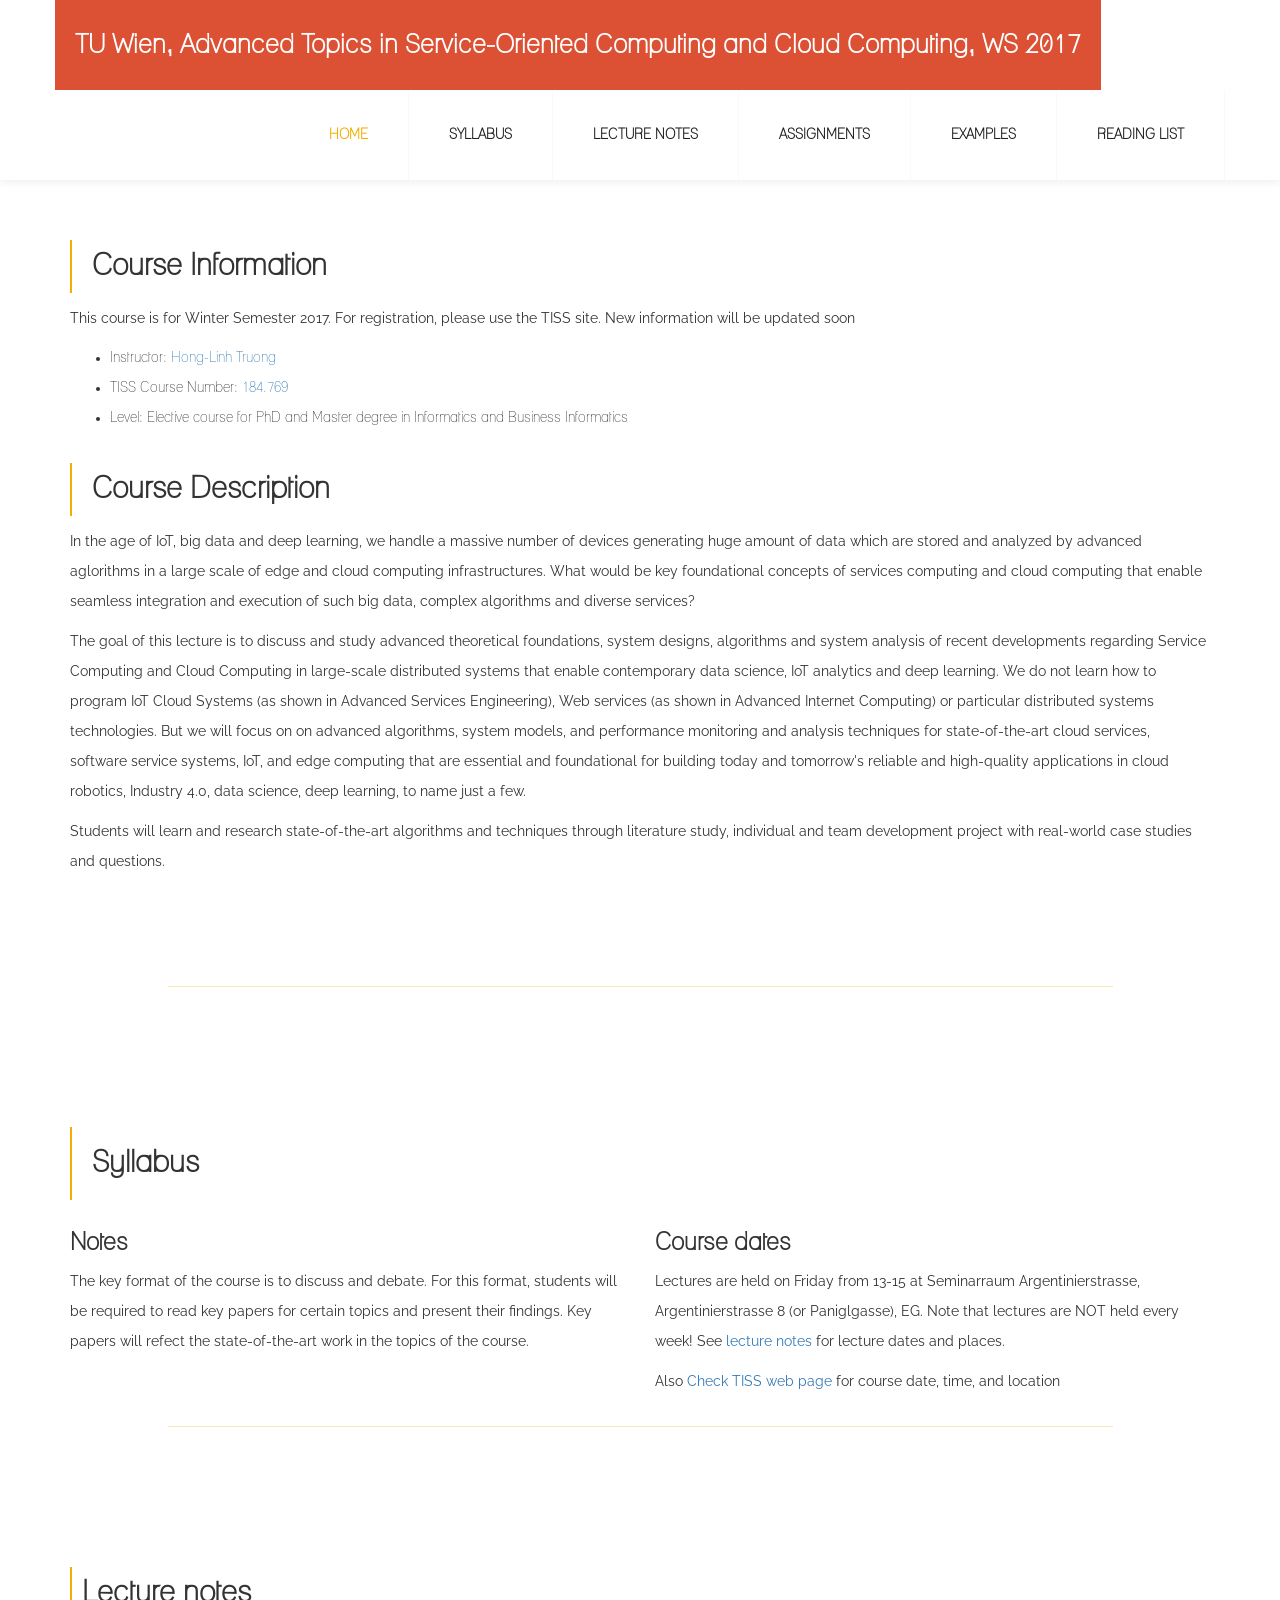
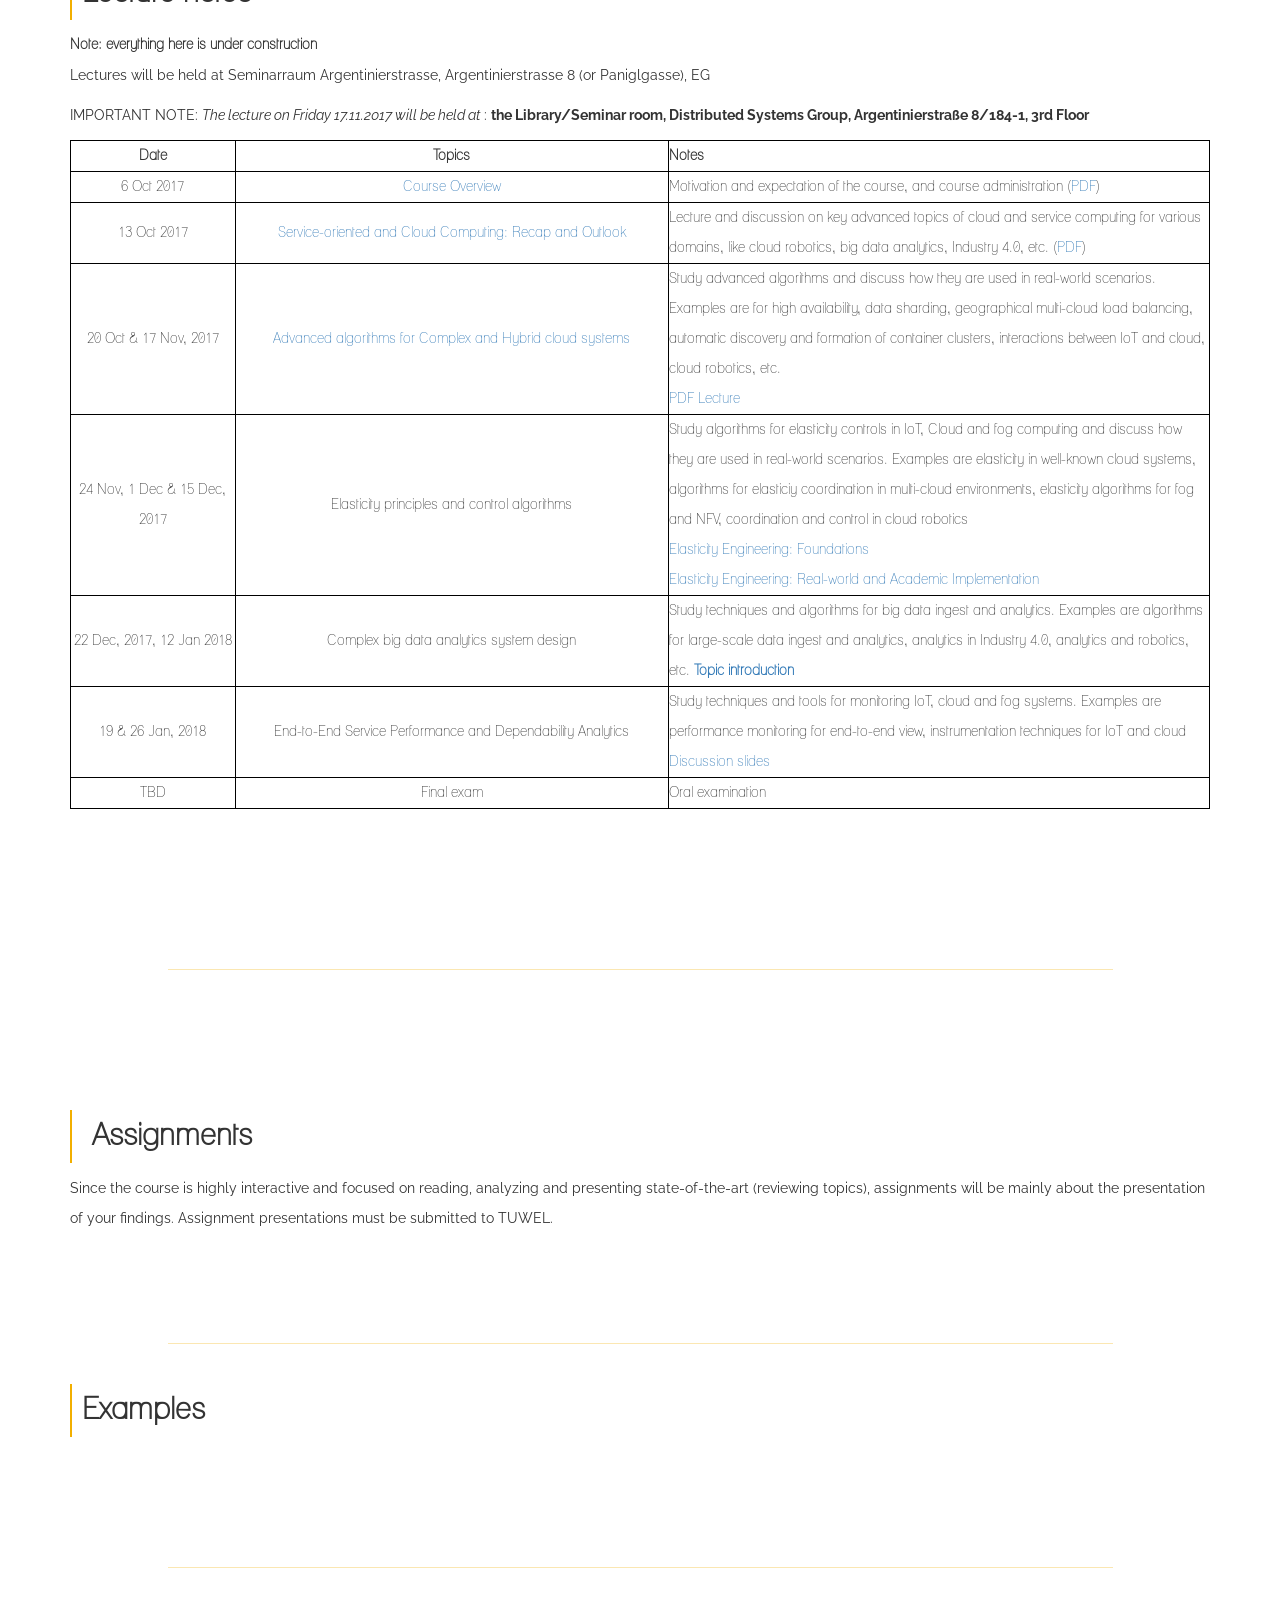
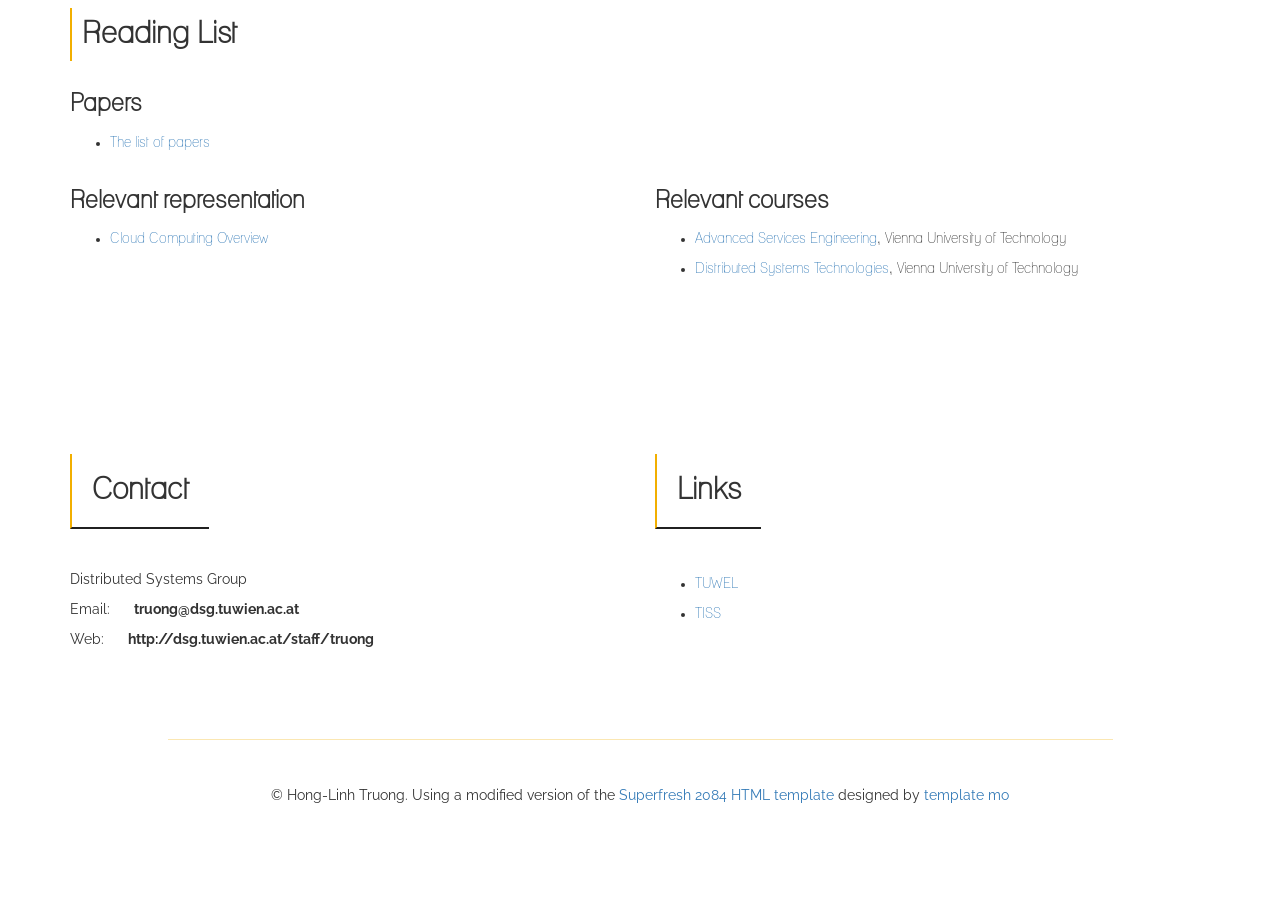
==== commit 27071e84: "update slides" ====
--- a/index.html
+++ b/index.html
@@ -196,7 +196,8 @@
 				    <td style="text-align: center !
 				      important; vertical-align:middle
 				      !important;">End-to-End Service Performance and Dependability Analytics</td>
-				    <td>Study  techniques and tools for monitoring IoT, cloud and fog systems. Examples are performance monitoring for end-to-end view, instrumentation techniques for IoT and cloud</td>
+				    <td>Study  techniques and tools for monitoring IoT, cloud and fog systems. Examples are performance monitoring for end-to-end view, instrumentation techniques for IoT and cloud
+				    <a href="pdfs/truong-socloud-2017-end-to-end-dependability.pdf">Discussion slides</a></td>
 </tr>
 <!--tr>
   
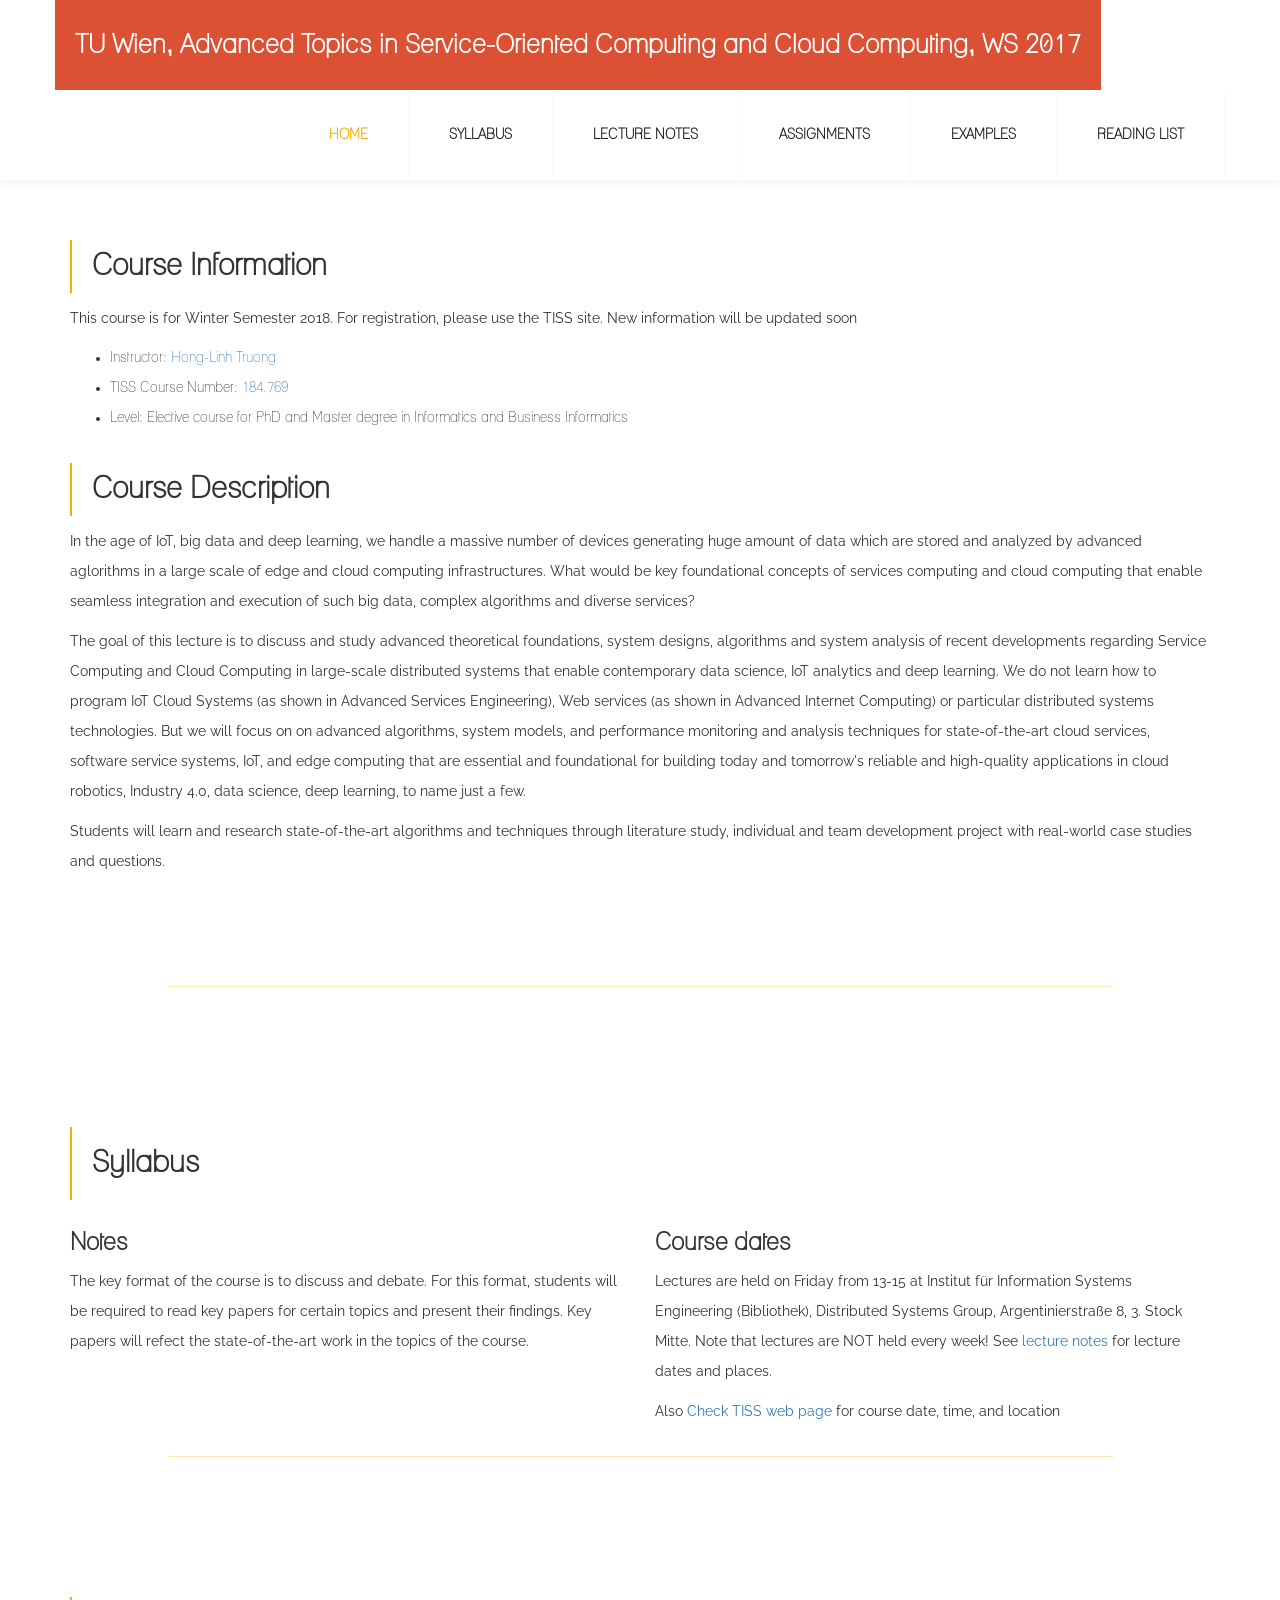
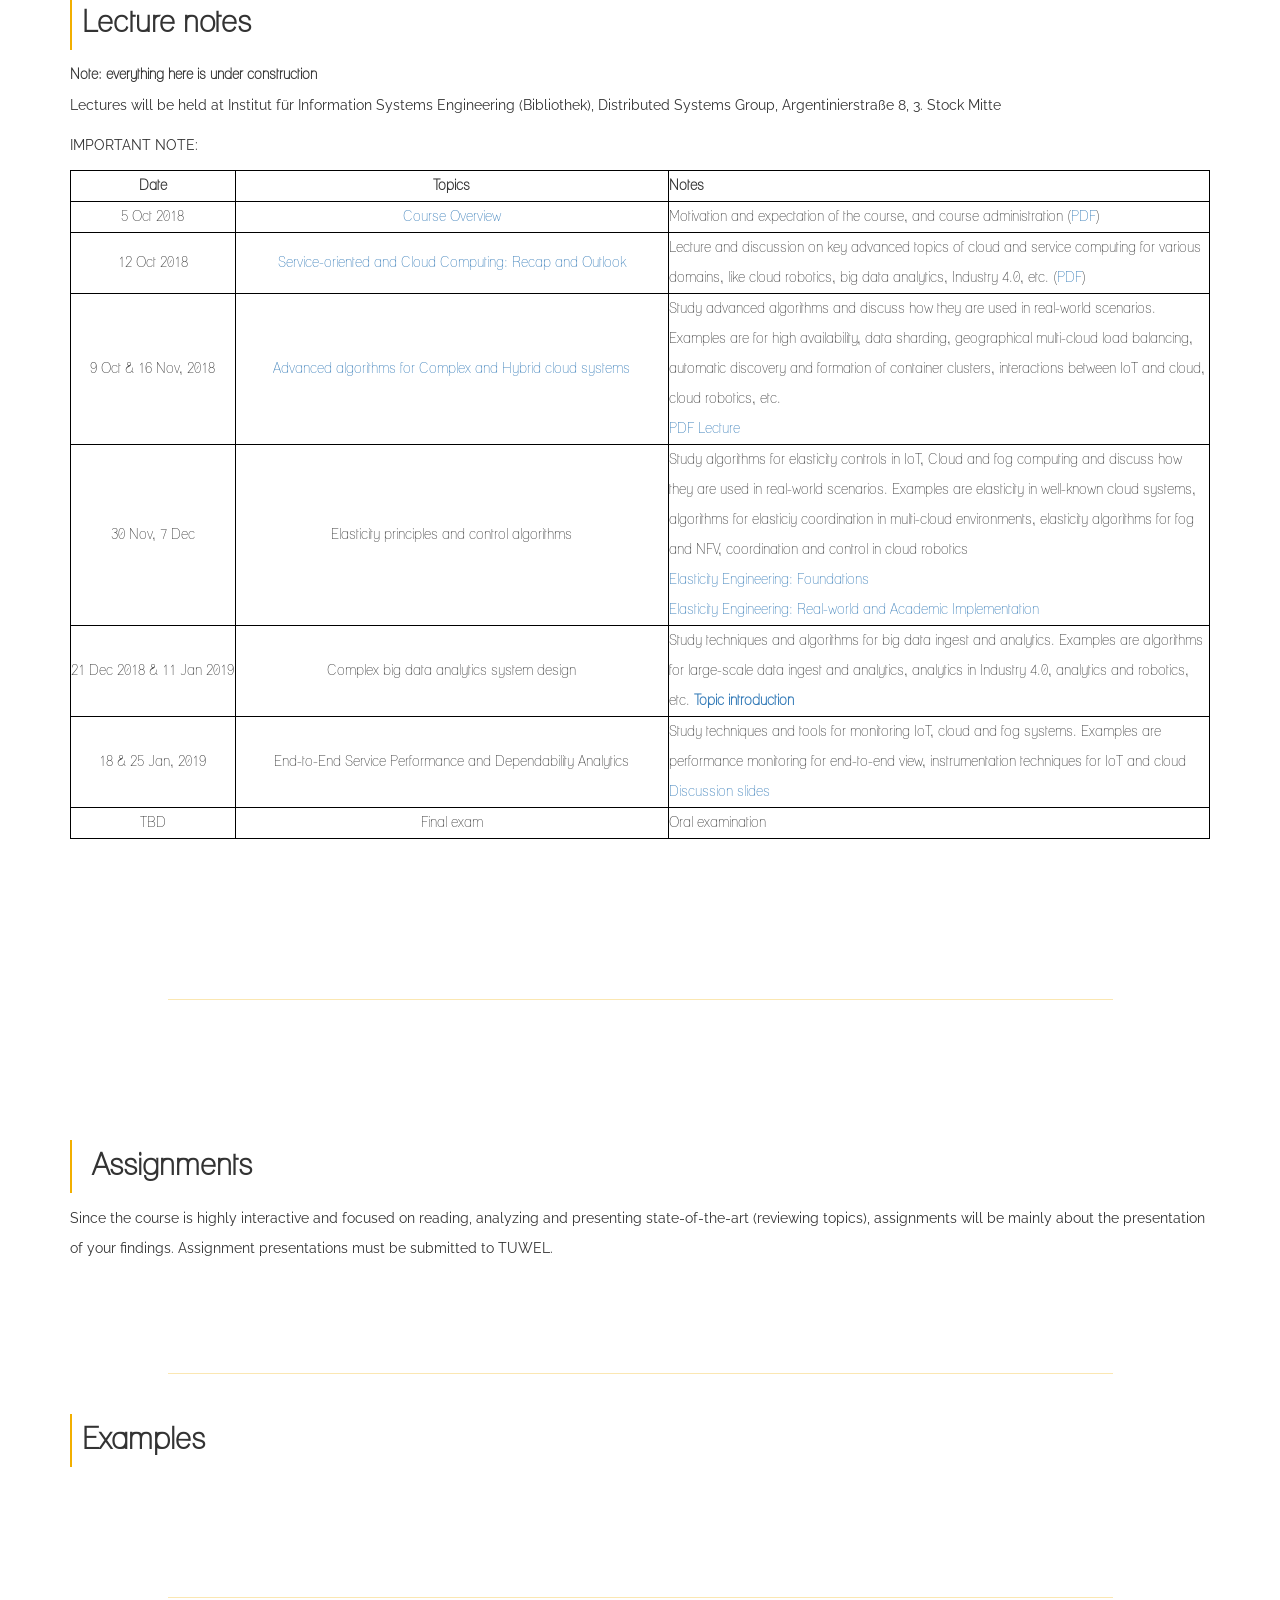
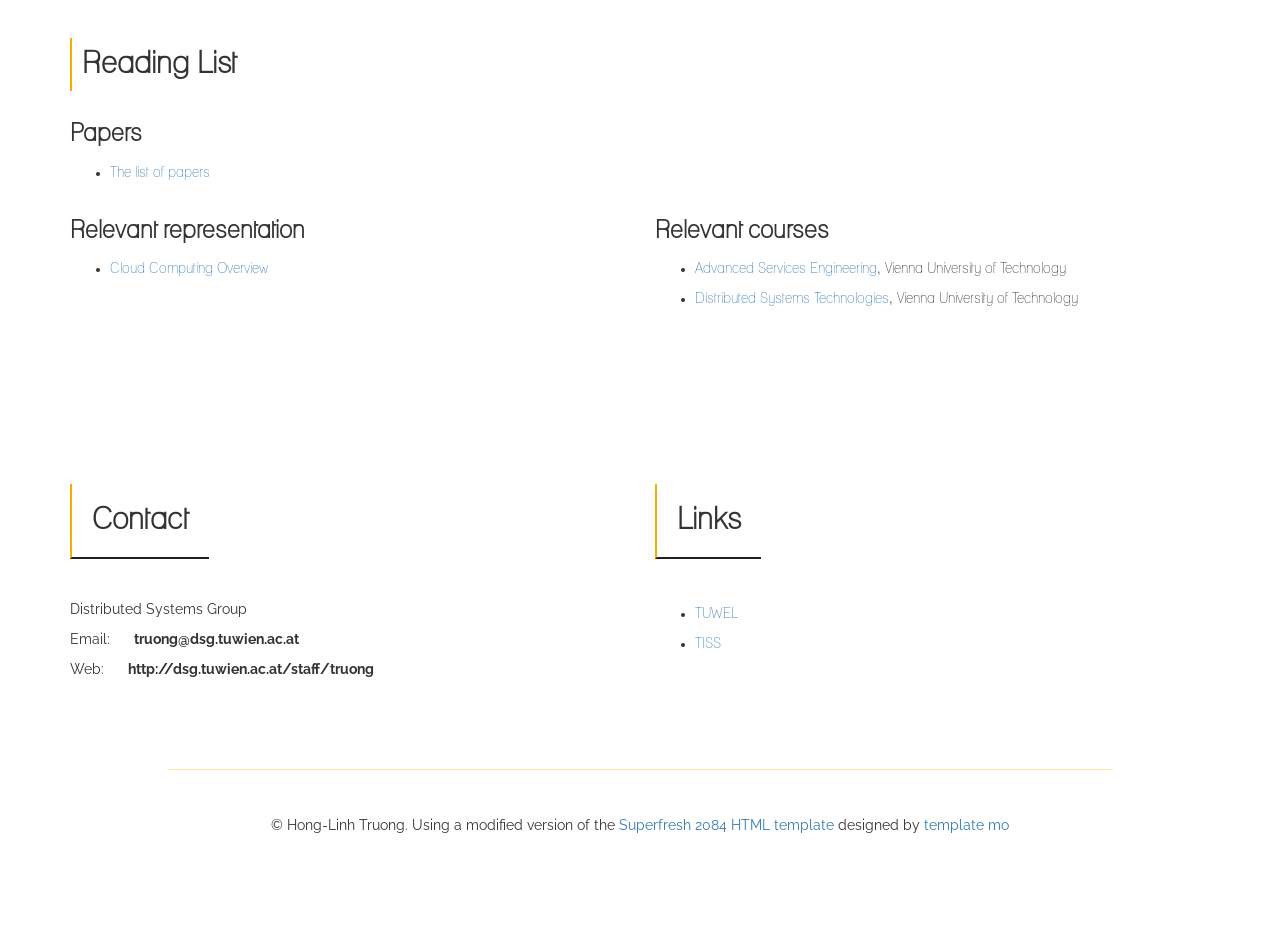
==== commit f3a8a724: "update program" ====
--- a/index.html
+++ b/index.html
@@ -51,12 +51,12 @@
 </div>
 
 <p>
-This course is for Winter Semester 2017. For registration, please use
+This course is for Winter Semester 2018. For registration, please use
 	  the TISS site. New information will be updated soon
 <ul>
 
 <li>Instructor: <a href="http://dsg.tuwien.ac.at/staff/truong/">Hong-Linh Truong</a></li>
-<li>TISS Course Number: <a href="https://tiss.tuwien.ac.at/course/courseAnnouncement.xhtml?courseNumber=184769&courseSemester=2017W">184.769</a></li>
+<li>TISS Course Number: <a href="https://tiss.tuwien.ac.at/course/educationDetails.xhtml?dswid=8595&dsrid=918&courseNr=184769&semester=2018W">184.769</a></li>
 <li>Level: Elective course for PhD and Master degree in Informatics and
 	      Business Informatics</li>
 
@@ -103,7 +103,7 @@
       <div class="col-md-6 col-sm-6"> 
         <h3>Course dates</h3>
         <p>
-Lectures are held on Friday from 13-15 at Seminarraum Argentinierstrasse,  Argentinierstrasse 8 (or Paniglgasse), EG.  Note that lectures are NOT held every week! See <a href="#lecturenotes"> lecture notes</a> for lecture dates and places.
+Lectures are held on Friday from 13-15 at Institut für Information Systems Engineering (Bibliothek), Distributed Systems Group, Argentinierstraße 8, 3. Stock Mitte.  Note that lectures are NOT held every week! See <a href="#lecturenotes"> lecture notes</a> for lecture dates and places.
 </p>
 <p>
 Also <a href="https://tiss.tuwien.ac.at/course/courseDetails.xhtml?windowId=db6&courseNr=184769&semester=2016W">Check TISS web page</a> for course date, time, and location</p>
@@ -139,65 +139,64 @@
 				      left ! important;
 				      vertical-align:middle
 				      !important;">Notes</th>
-<p>Lectures will be held at Seminarraum Argentinierstrasse, Argentinierstrasse 8 (or Paniglgasse), EG </p> 
+<p>Lectures will be held at Institut für Information Systems Engineering (Bibliothek), Distributed Systems Group, Argentinierstraße 8, 3. Stock Mitte </p> 
 
 				    <p> IMPORTANT NOTE: 
-<i> The lecture on Friday 17.11.2017 will be held at </i>: <b>the Library/Seminar room, Distributed Systems Group, Argentinierstraße 8/184-1, 3rd Floor</b>
 </p>
 			      </tr>
 				  <tr>
-				    <td style="text-align: center ! important; vertical-align:middle !important;">6 Oct 2017</td>
-				    <td style="text-align: center !
-				      important; vertical-align:middle
-				      !important;"><a href="pdfs/truong-socloud-2017-intro.pdf">Course Overview</a></td>
-				    <td>Motivation and expectation of the course, and course administration (<a href="pdfs/truong-socloud-2017-intro.pdf">PDF</a>)</td>
+				    <td style="text-align: center ! important; vertical-align:middle !important;">5 Oct 2018</td>
+				    <td style="text-align: center !
+				      important; vertical-align:middle
+				      !important;"><a href="">Course Overview</a></td>
+				    <td>Motivation and expectation of the course, and course administration (<a href="">PDF</a>)</td>
 			      </tr>
  <tr>
-				    <td style="text-align: center ! important; vertical-align:middle !important;">13 Oct 2017</td>
-				    <td style="text-align: center !
-				      important; vertical-align:middle
-				      !important;"><a href="pdfs/truong-socloud-2017-overview-newtrend.pdf">Service-oriented and Cloud Computing: Recap and Outlook</a></td>
-				    <td>Lecture and discussion on key advanced topics of cloud and service computing for various domains, like cloud robotics, big data analytics, Industry 4.0, etc. (<a href="pdfs/truong-socloud-2017-overview-newtrend.pdf">PDF</a>)</td>
+				    <td style="text-align: center ! important; vertical-align:middle !important;">12 Oct 2018</td>
+				    <td style="text-align: center !
+				      important; vertical-align:middle
+				      !important;"><a href="">Service-oriented and Cloud Computing: Recap and Outlook</a></td>
+				    <td>Lecture and discussion on key advanced topics of cloud and service computing for various domains, like cloud robotics, big data analytics, Industry 4.0, etc. (<a href="">PDF</a>)</td>
  </tr>
  <tr>
-				    <td style="text-align: center ! important; vertical-align:middle !important;">20 Oct &  17 Nov, 2017</td>
-				    <td style="text-align: center !
-				      important; vertical-align:middle
-				      !important;"><a href="pdfs/truong-socloud-2017-resourcemanagement.pdf">Advanced algorithms for Complex and Hybrid cloud systems</a></td>
+				    <td style="text-align: center ! important; vertical-align:middle !important;">9 Oct &  16 Nov, 2018</td>
+				    <td style="text-align: center !
+				      important; vertical-align:middle
+				      !important;"><a href="">Advanced algorithms for Complex and Hybrid cloud systems</a></td>
 				    <td>Study advanced algorithms and discuss how they are used in real-world scenarios. Examples are  for high availability, data sharding, geographical multi-cloud load balancing, automatic discovery and formation of container clusters, interactions between IoT and cloud, cloud robotics, etc.
 				      <br>
-				      <a href="pdfs/truong-socloud-2017-resourcemanagement.pdf">PDF Lecture</a>
+				      <a href="">PDF Lecture</a>
 				    </td>
  </tr>
  
   <tr>
-				    <td style="text-align: center ! important; vertical-align:middle !important;"> 24 Nov, 1 Dec & 15 Dec, 2017</td>
+				    <td style="text-align: center ! important; vertical-align:middle !important;"> 30 Nov, 7 Dec</td>
 				    <td style="text-align: center !
 				      important; vertical-align:middle
 				      !important;">Elasticity principles and control algorithms</td>
 				    <td>Study  algorithms for elasticity controls in IoT, Cloud and fog computing and discuss how they are used in real-world scenarios. Examples are elasticity in well-known cloud systems, algorithms for elasticiy coordination in multi-cloud environments, elasticity algorithms for fog and NFV, coordination and control in cloud robotics
 				      <br>
-				      <a href="pdfs/truong-socloud-2017-elasticengineering.pdf">Elasticity Engineering: Foundations</a><br>
-				      <a href="pdfs/truong-socloud-2017-elasticengineeringtechniques.pdf">Elasticity Engineering: Real-world and Academic Implementation</a><br>
+				      <a href="">Elasticity Engineering: Foundations</a><br>
+				      <a href="">Elasticity Engineering: Real-world and Academic Implementation</a><br>
 				    </td>
 			      </tr>
 <tr>
-				    <td style="text-align: center ! important; vertical-align:middle !important;"> 22 Dec, 2017, 12 Jan 2018</td>
+				    <td style="text-align: center ! important; vertical-align:middle !important;"> 21 Dec 2018 & 11 Jan 2019</td>
 				    <td style="text-align: center !
 				      important; vertical-align:middle
 				      !important;">Complex big data analytics system design</td>
 				    <td>Study  techniques and algorithms for big data ingest and analytics. Examples are algorithms for large-scale data ingest and analytics, analytics in Industry 4.0, analytics and robotics, etc.
                                       <b>
-					<a href="pdfs/truong-socloud-2017-clouddataanalytics.pdf">Topic introduction</a>
+					<a href="">Topic introduction</a>
 				    </td>
 </tr>
 <tr>
-				    <td style="text-align: center ! important; vertical-align:middle !important;">19 & 26 Jan, 2018</td>
+				    <td style="text-align: center ! important; vertical-align:middle !important;">18 & 25 Jan, 2019</td>
 				    <td style="text-align: center !
 				      important; vertical-align:middle
 				      !important;">End-to-End Service Performance and Dependability Analytics</td>
 				    <td>Study  techniques and tools for monitoring IoT, cloud and fog systems. Examples are performance monitoring for end-to-end view, instrumentation techniques for IoT and cloud
-				    <a href="pdfs/truong-socloud-2017-end-to-end-dependability.pdf">Discussion slides</a></td>
+				    <a href="">Discussion slides</a></td>
 </tr>
 <!--tr>
   
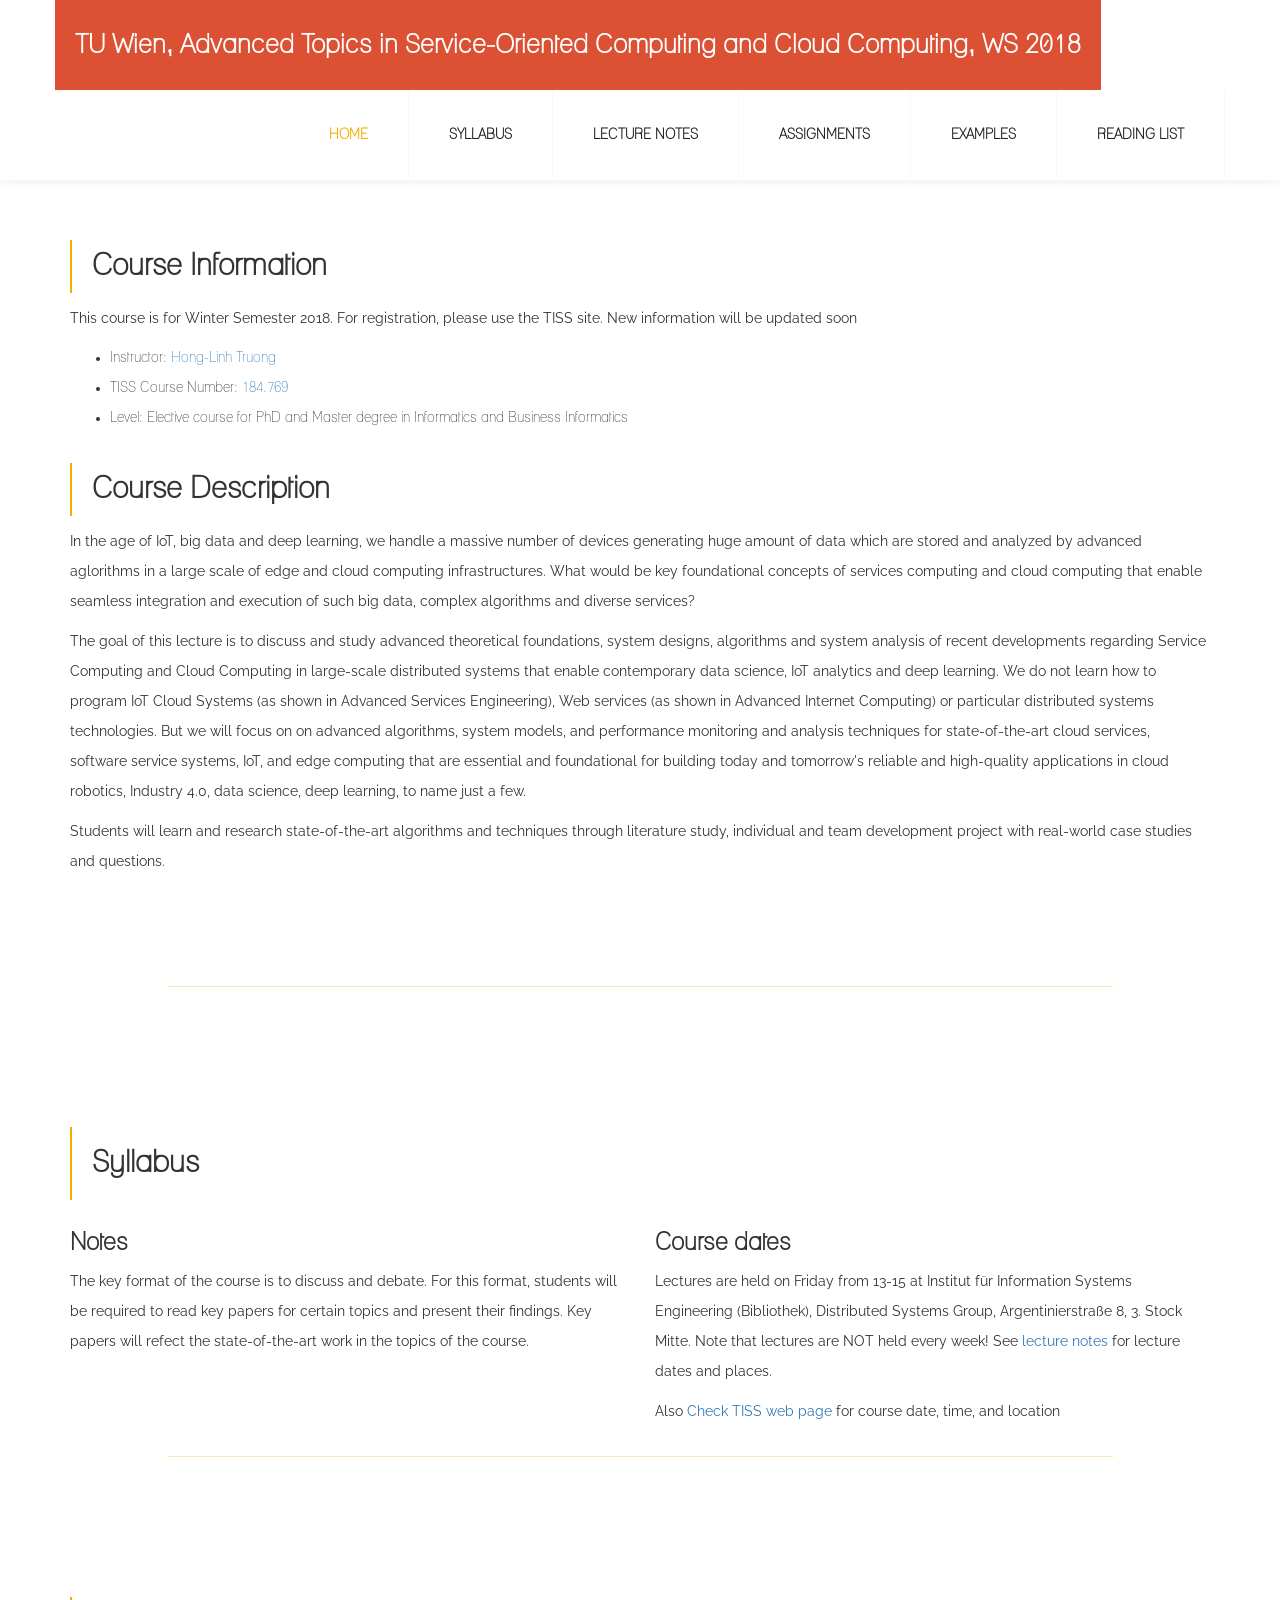
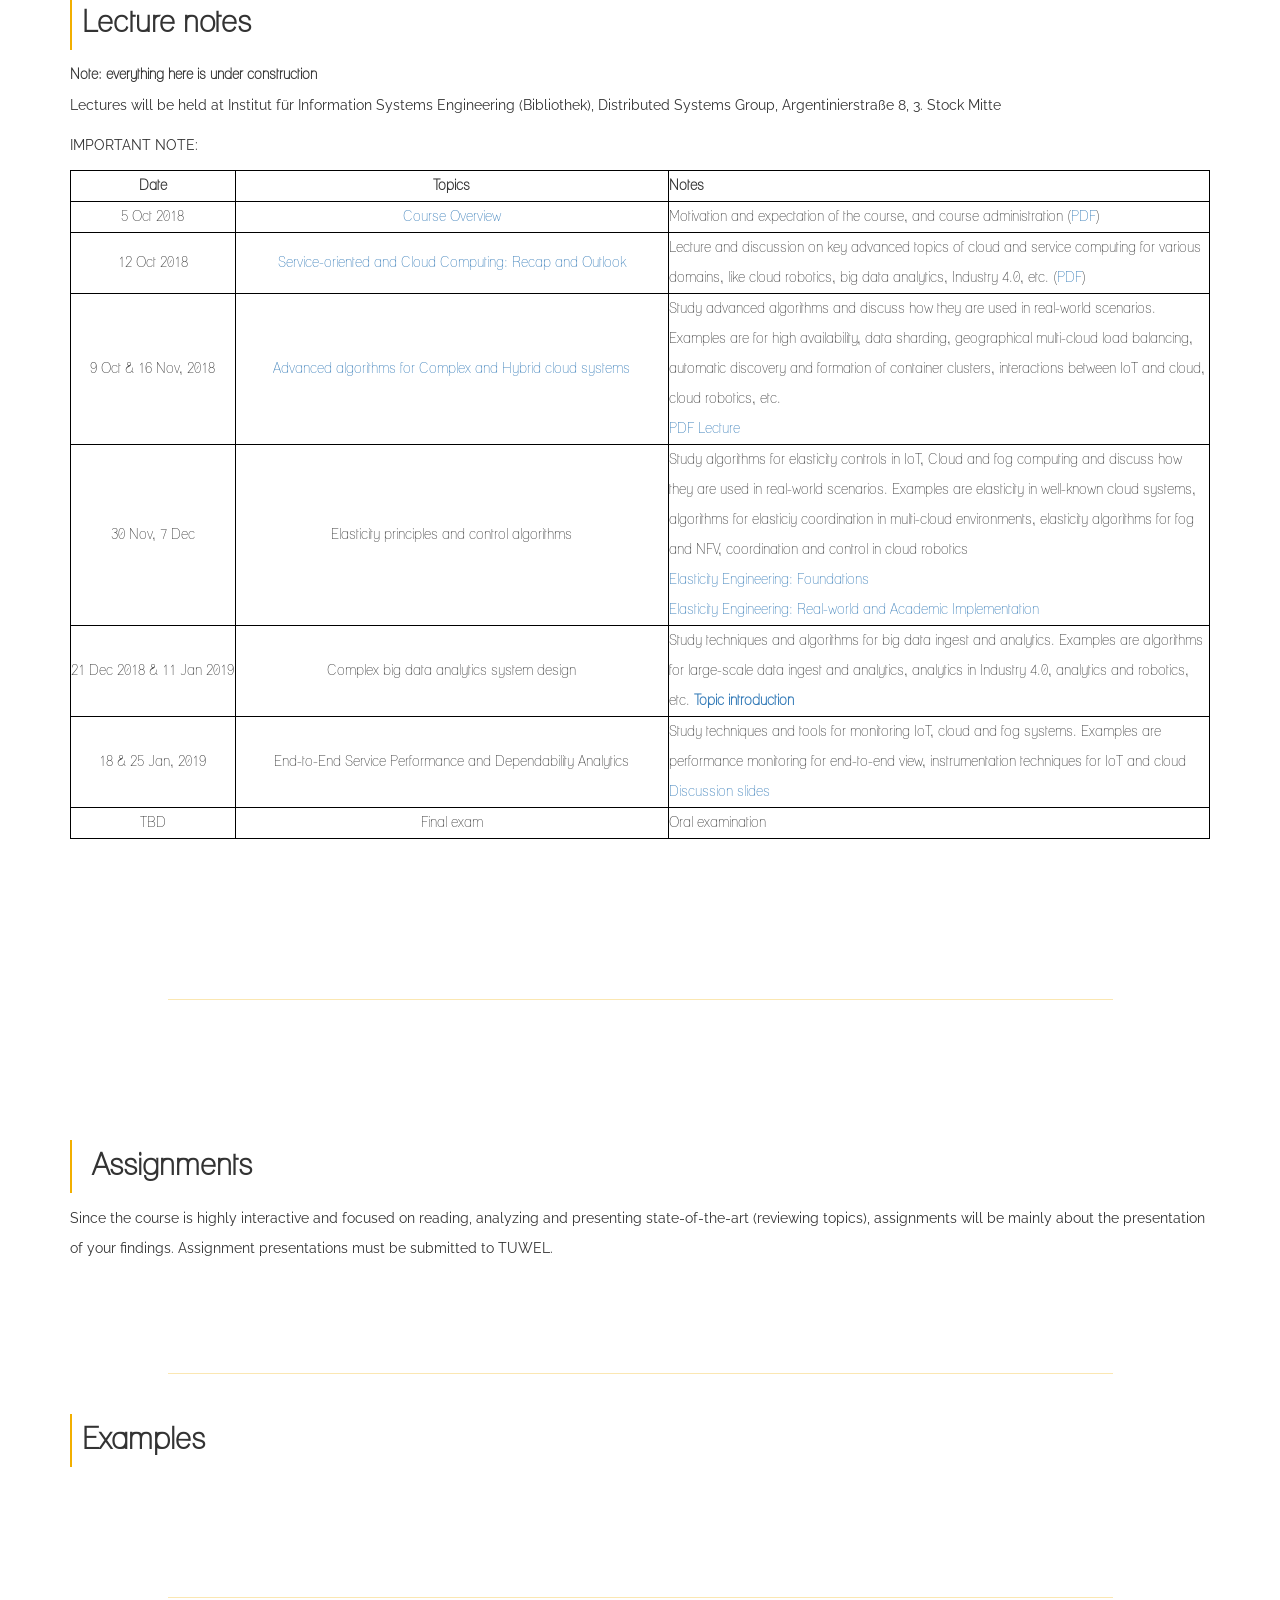
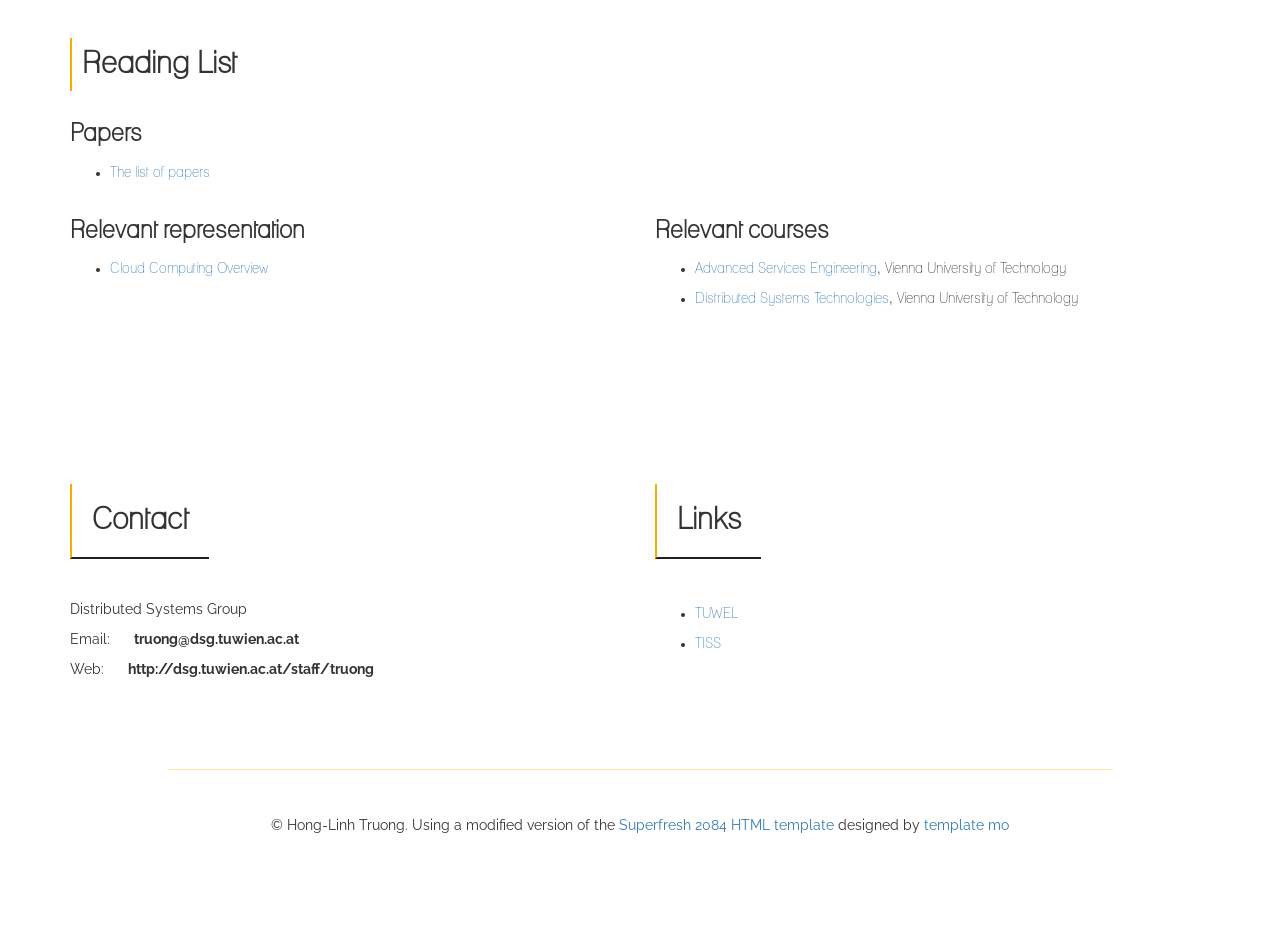
==== commit 45b05e6f: "update year" ====
--- a/index.html
+++ b/index.html
@@ -26,7 +26,7 @@
   <div class="container">
     <div class="navbar-header">
       <button class="navbar-toggle" data-toggle="collapse" data-target=".navbar-collapse"><span class="icon icon-bar"></span> <span class="icon icon-bar"></span> <span class="icon icon-bar"></span></button>
-      <a href="#" class="navbar-brand">TU Wien, Advanced Topics in Service-Oriented Computing and Cloud Computing, WS 2017</a></div>
+      <a href="#" class="navbar-brand">TU Wien, Advanced Topics in Service-Oriented Computing and Cloud Computing, WS 2018</a></div>
     <div class="collapse navbar-collapse">
       <ul class="nav navbar-nav navbar-right">
         <li><a href="#home" class="smoothScroll">HOME</a></li>
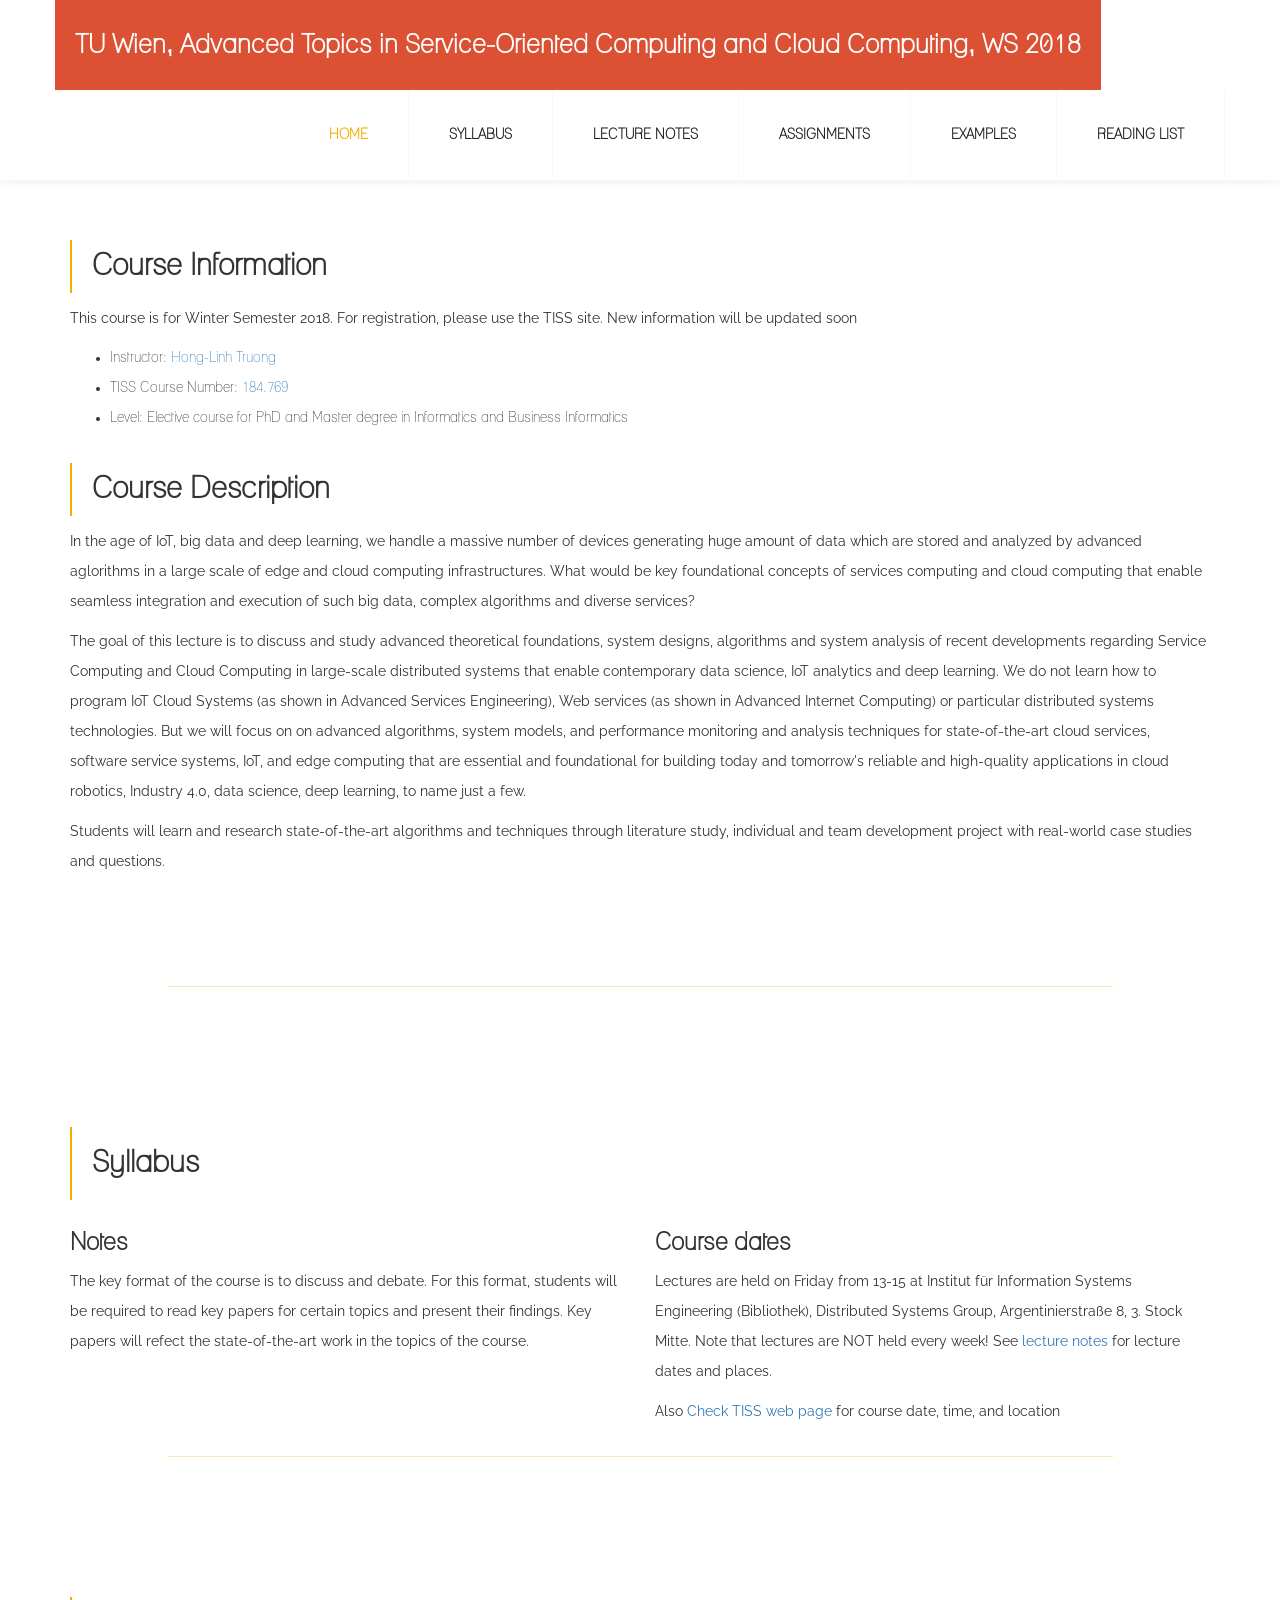
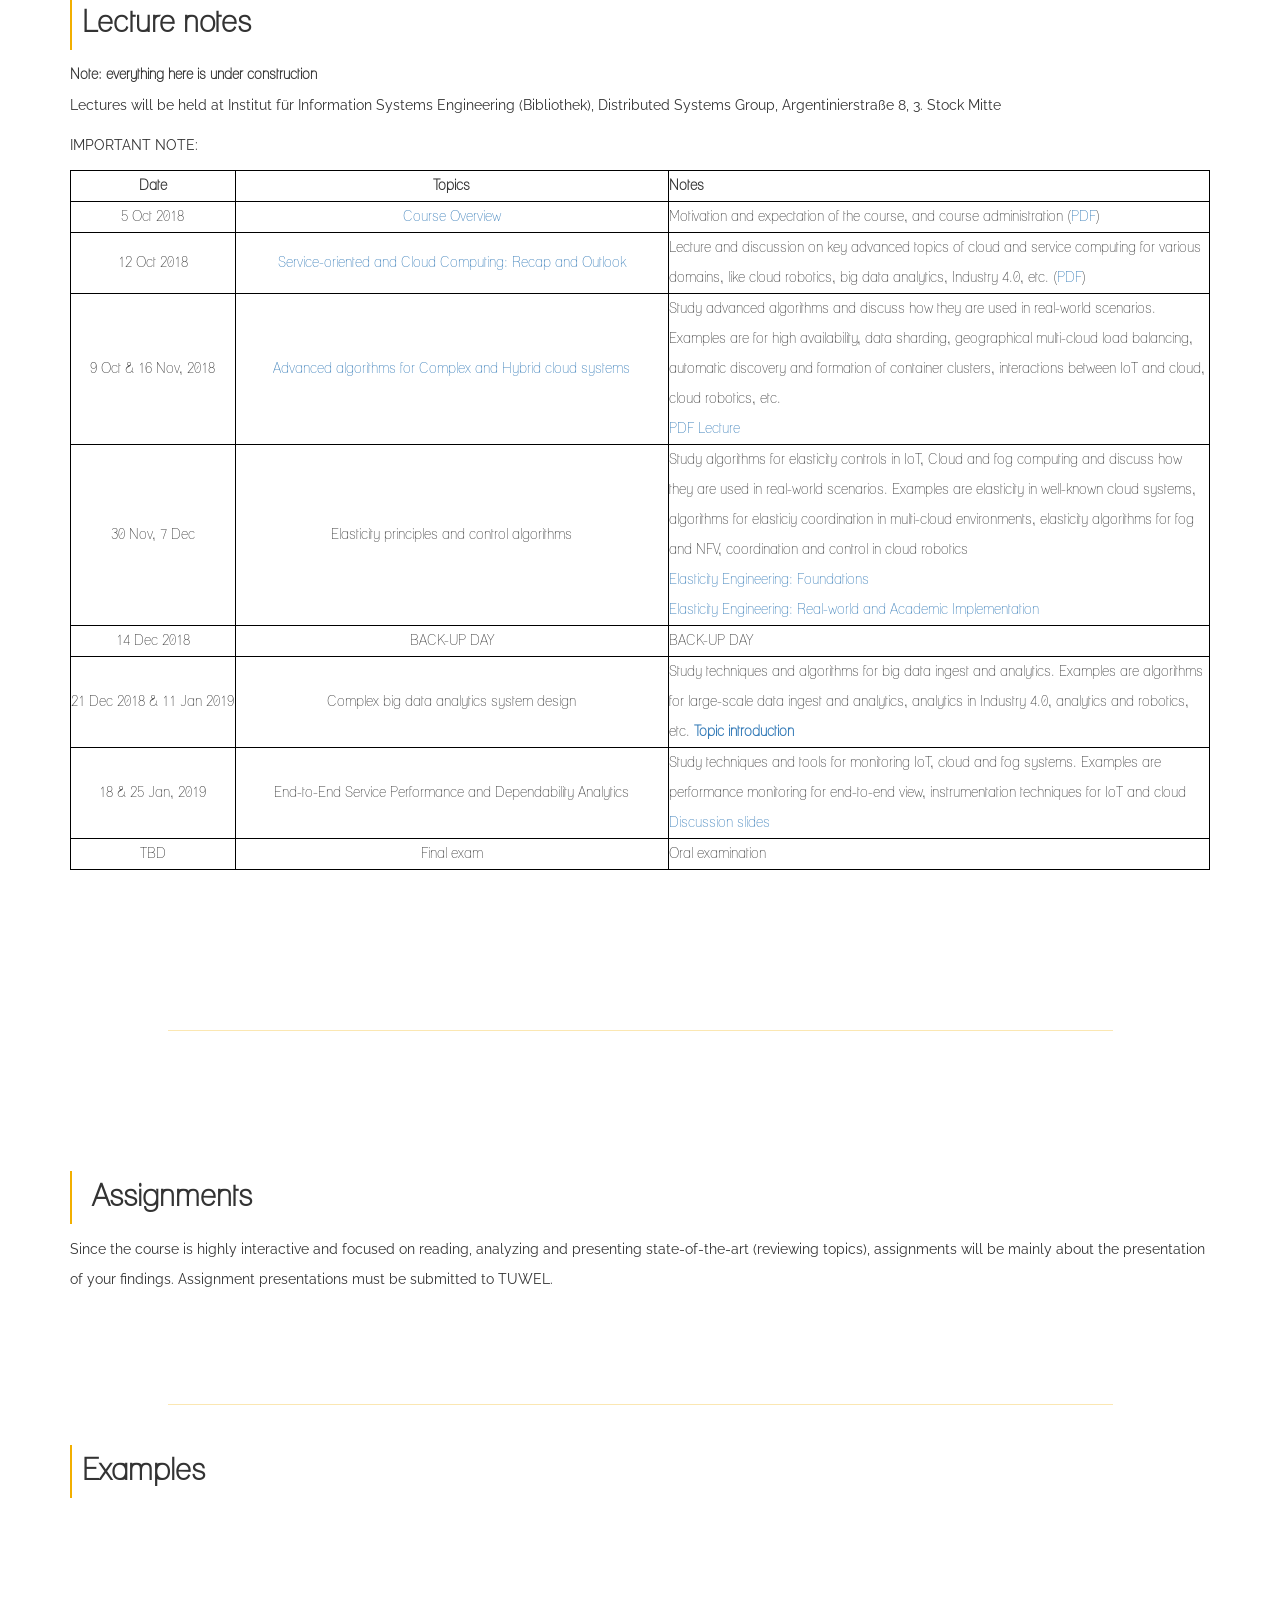
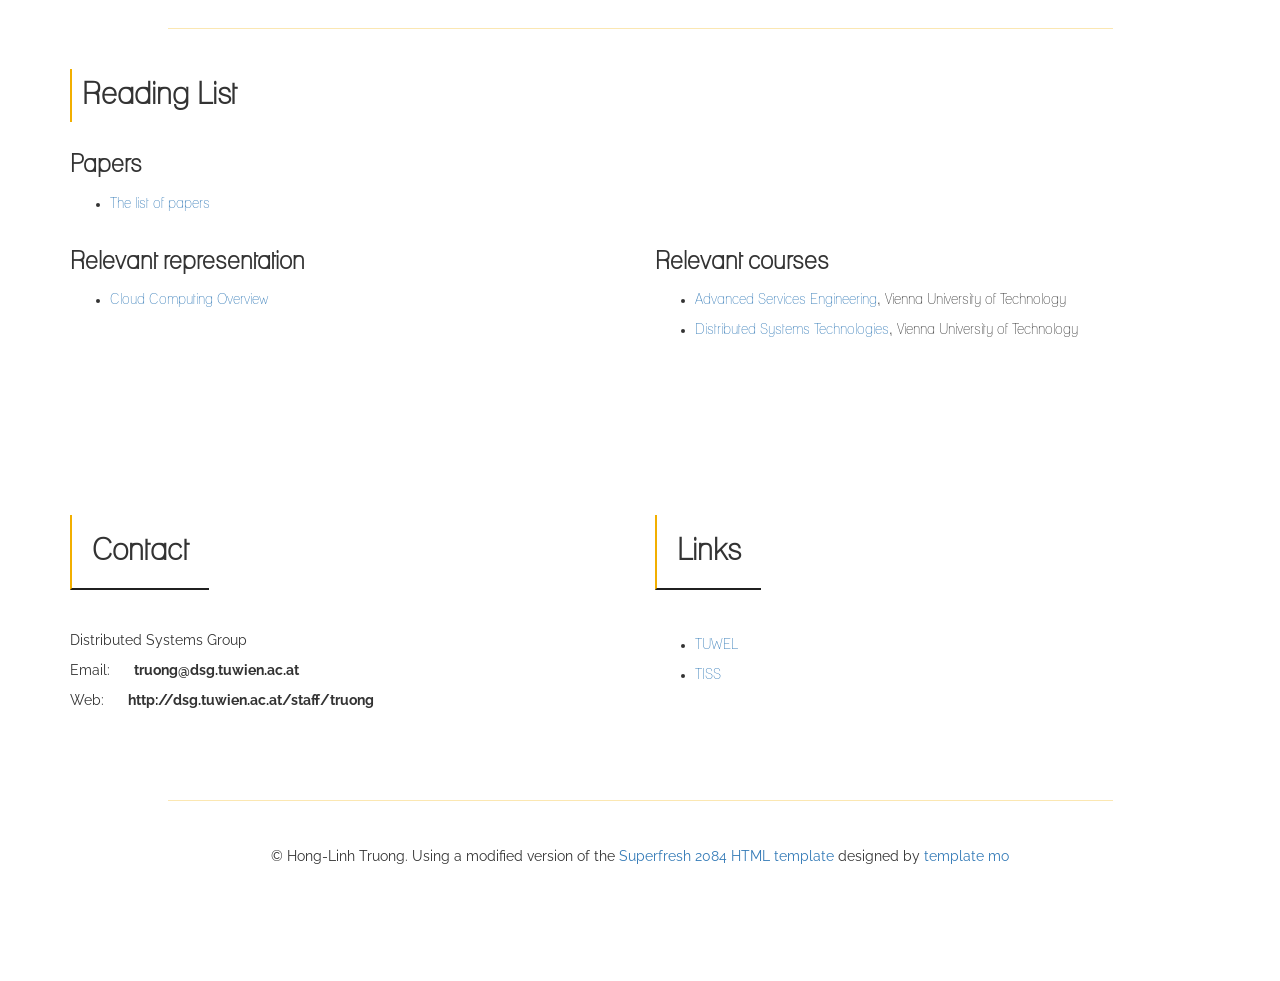
==== commit ce3fb891: "update schedule" ====
--- a/index.html
+++ b/index.html
@@ -179,7 +179,16 @@
 				      <a href="">Elasticity Engineering: Foundations</a><br>
 				      <a href="">Elasticity Engineering: Real-world and Academic Implementation</a><br>
 				    </td>
-			      </tr>
+  </tr>
+ <tr>
+				    <td style="text-align: center ! important; vertical-align:middle !important;"> 14 Dec 2018</td>
+				    <td style="text-align: center !
+				      important; vertical-align:middle
+				      !important;">BACK-UP DAY</td>
+				    <td>BACK-UP DAY
+				    </td>
+ </tr>
+ 
 <tr>
 				    <td style="text-align: center ! important; vertical-align:middle !important;"> 21 Dec 2018 & 11 Jan 2019</td>
 				    <td style="text-align: center !
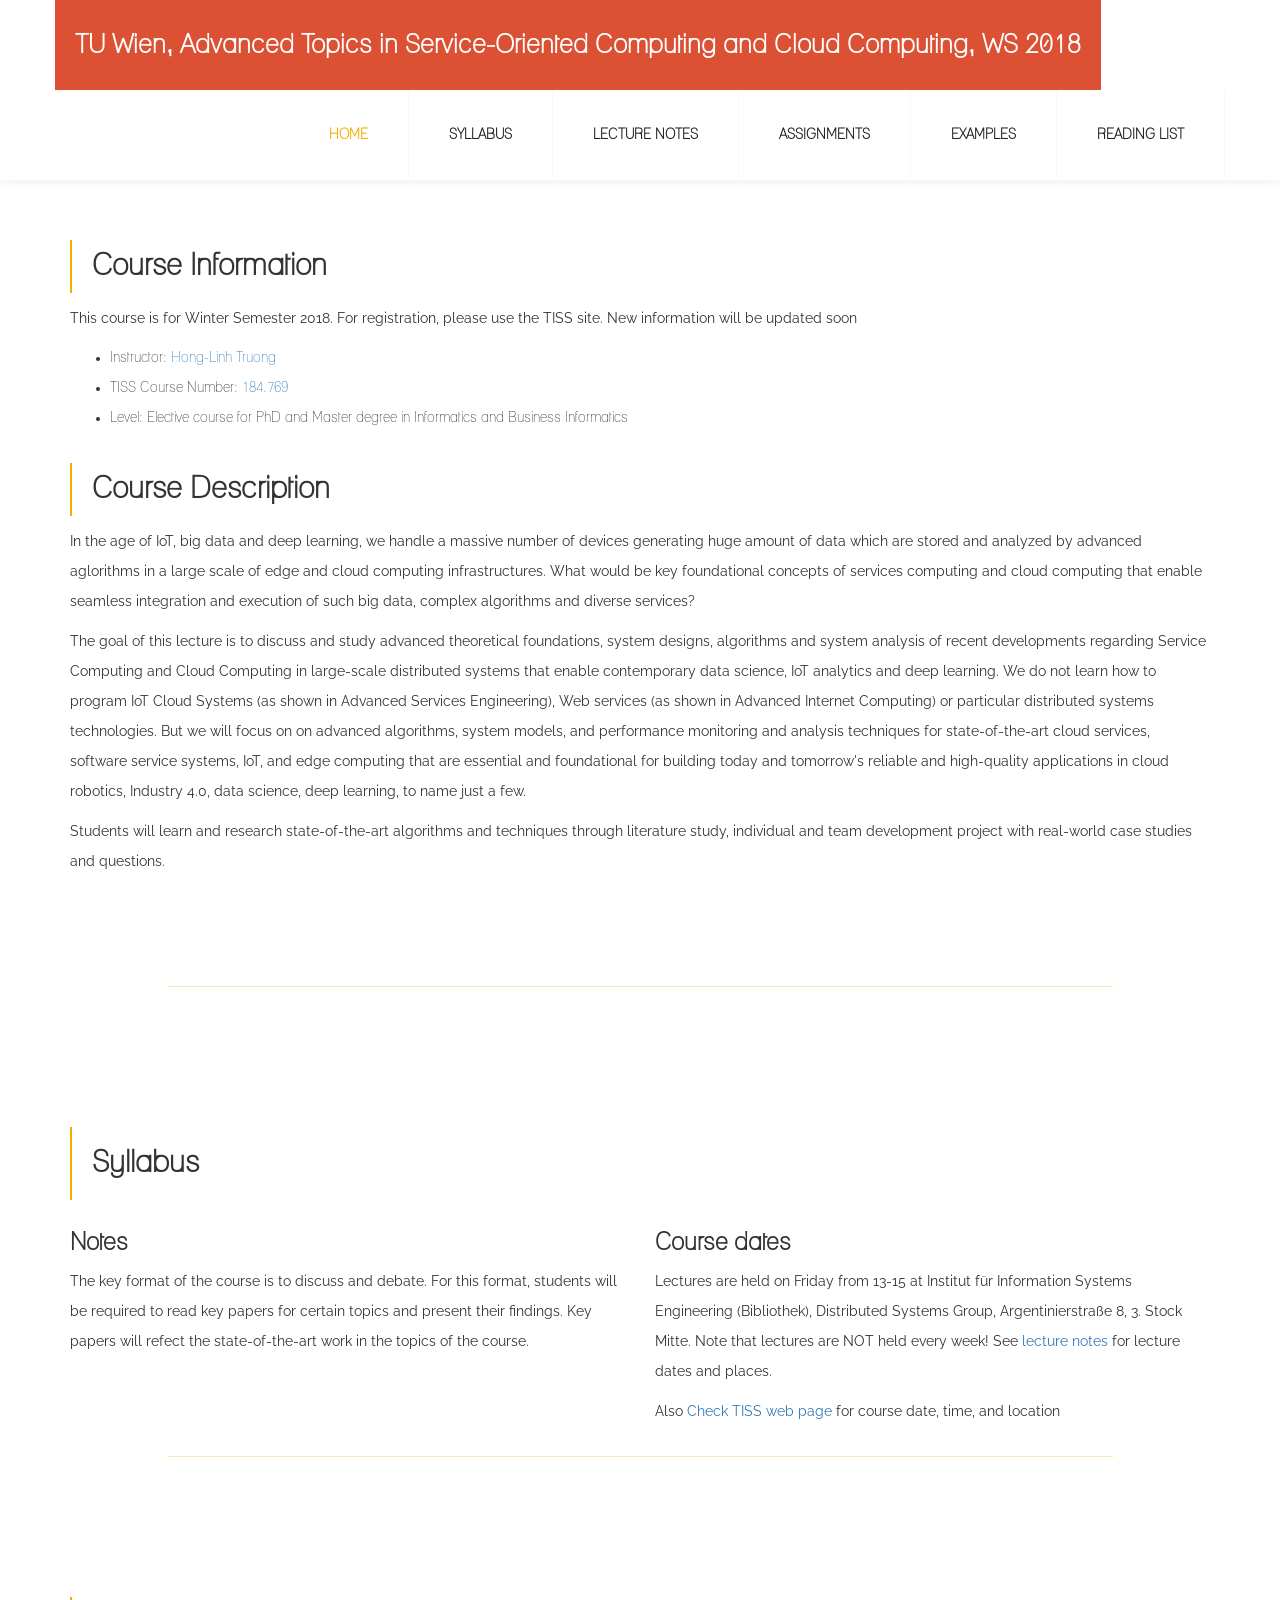
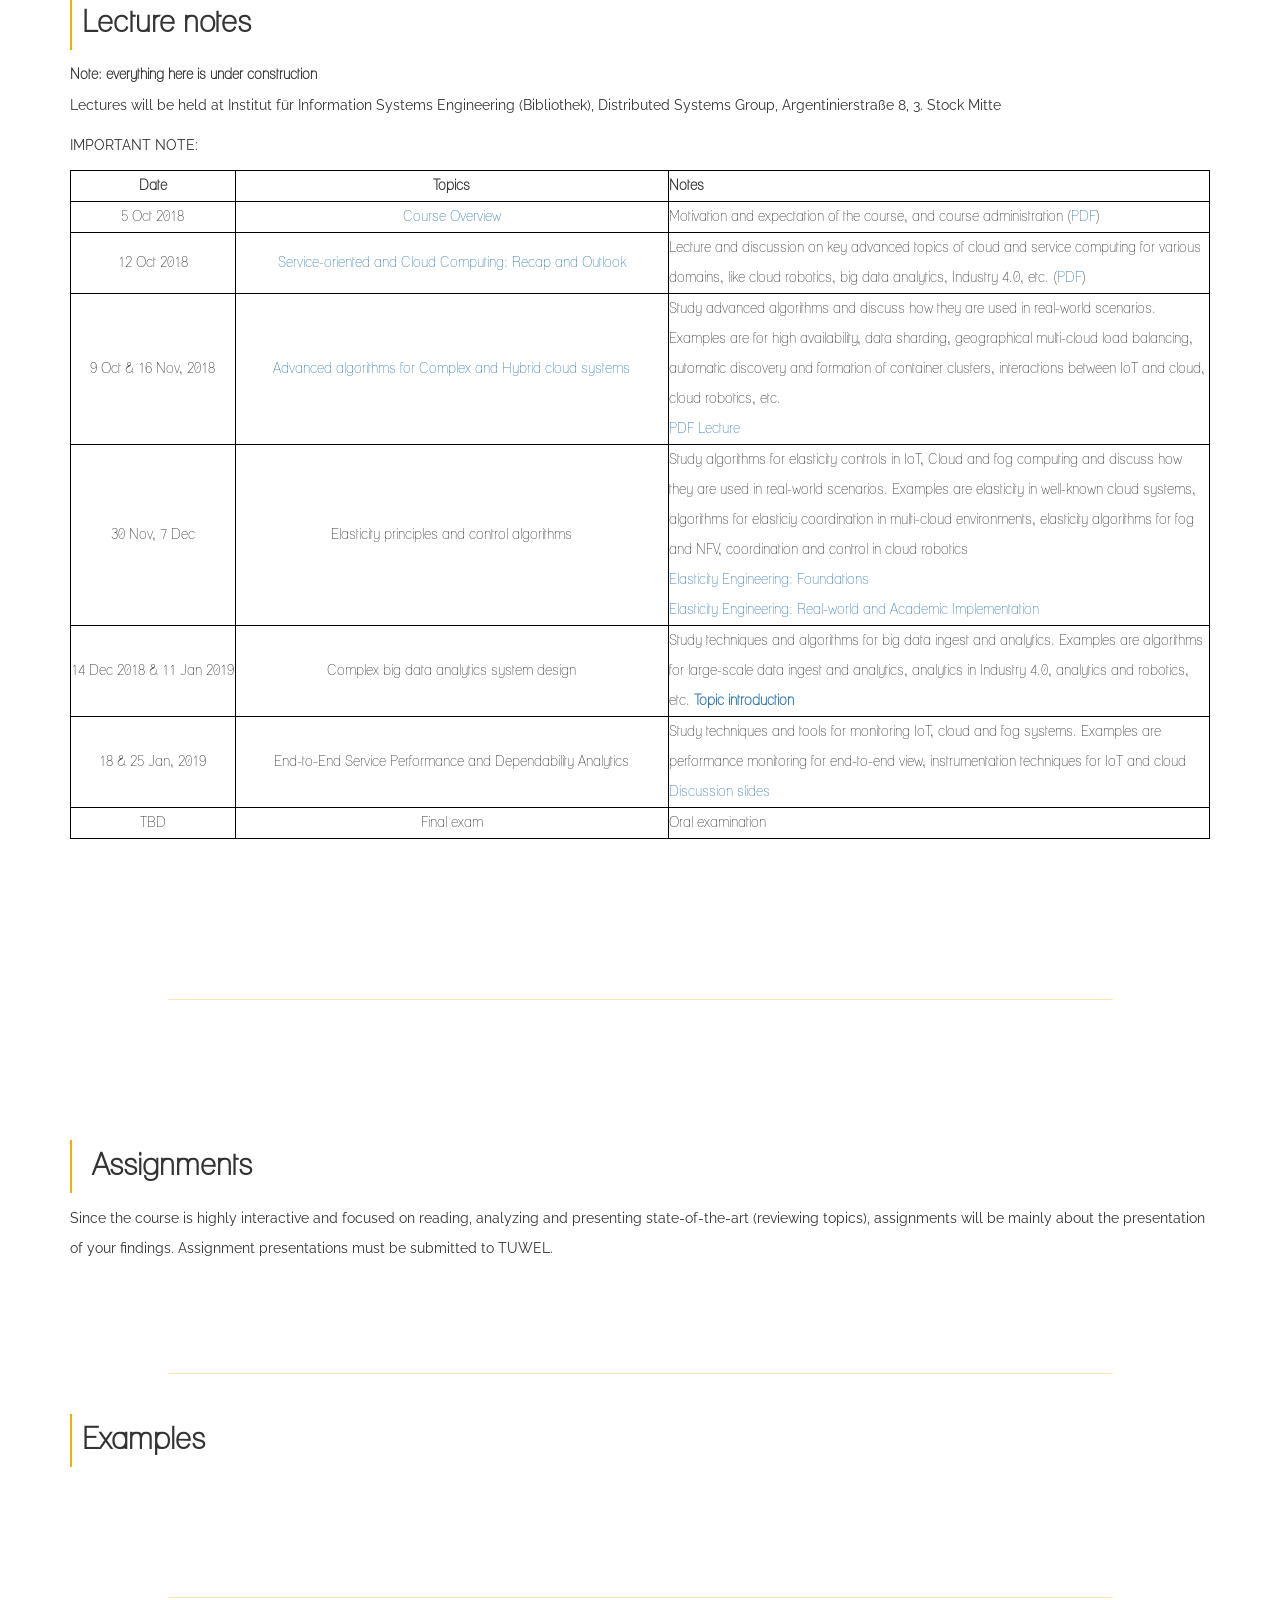
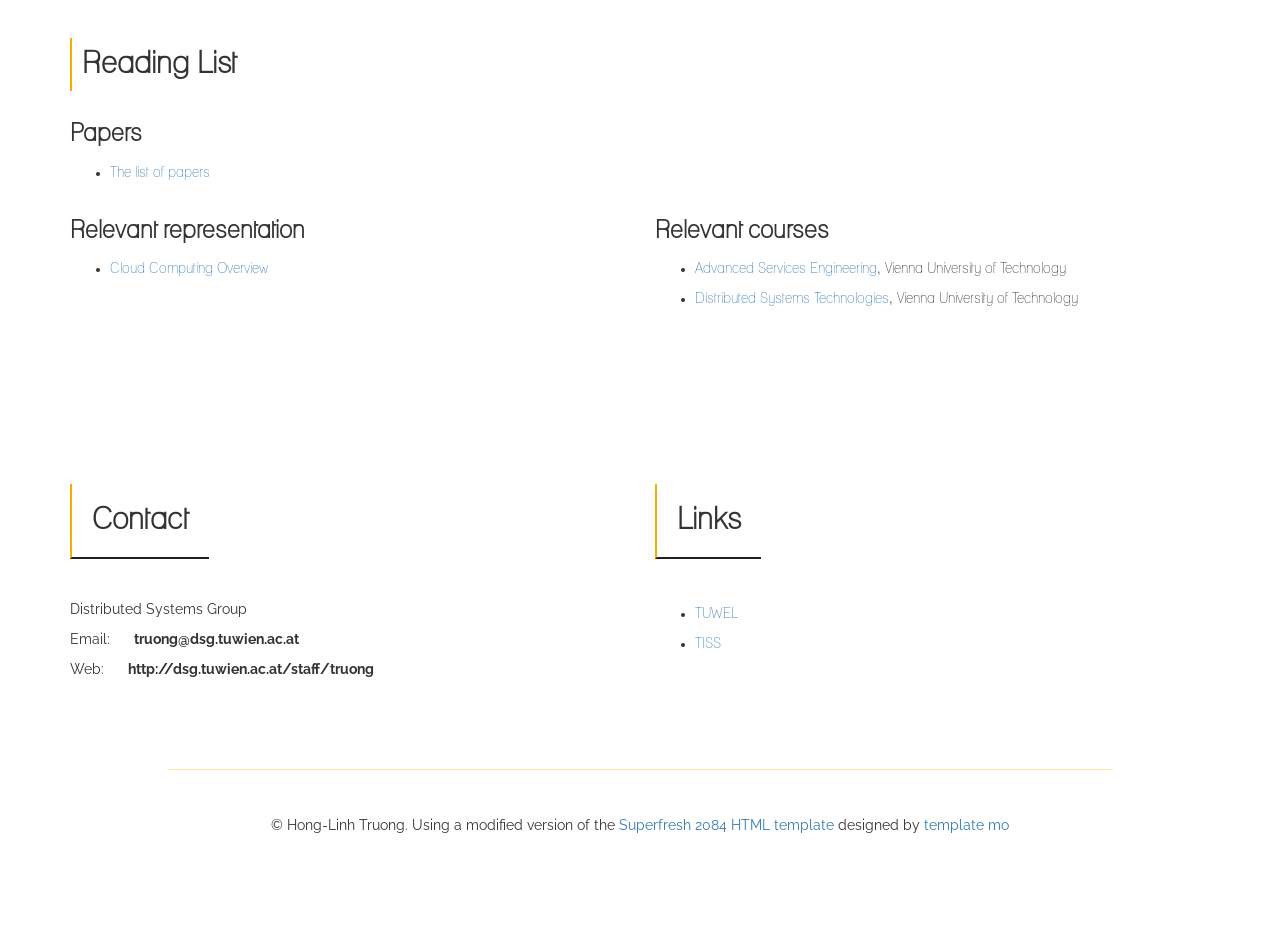
==== commit 58707110: "new lecture" ====
--- a/index.html
+++ b/index.html
@@ -148,24 +148,24 @@
 				    <td style="text-align: center ! important; vertical-align:middle !important;">5 Oct 2018</td>
 				    <td style="text-align: center !
 				      important; vertical-align:middle
-				      !important;"><a href="">Course Overview</a></td>
-				    <td>Motivation and expectation of the course, and course administration (<a href="">PDF</a>)</td>
+				      !important;"><a href="pdfs/truong-socloud-2018-intro.pdf">Course Overview</a></td>
+				    <td>Motivation and expectation of the course, and course administration (<a href="pdfs/truong-socloud-2018-intro.pdf">PDF</a>)</td>
 			      </tr>
  <tr>
 				    <td style="text-align: center ! important; vertical-align:middle !important;">12 Oct 2018</td>
 				    <td style="text-align: center !
 				      important; vertical-align:middle
-				      !important;"><a href="">Service-oriented and Cloud Computing: Recap and Outlook</a></td>
-				    <td>Lecture and discussion on key advanced topics of cloud and service computing for various domains, like cloud robotics, big data analytics, Industry 4.0, etc. (<a href="">PDF</a>)</td>
+				      !important;"><a href="pdfs/truong-socloud-2018-overview-trends.pdf">Service-oriented and Cloud Computing: Recap and Outlook</a></td>
+				    <td>Lecture and discussion on key advanced topics of cloud and service computing for various domains, like cloud robotics, big data analytics, Industry 4.0, etc. (<a href="pdfs/truong-socloud-2018-overview-trends.pdf">PDF</a>)</td>
  </tr>
  <tr>
 				    <td style="text-align: center ! important; vertical-align:middle !important;">9 Oct &  16 Nov, 2018</td>
 				    <td style="text-align: center !
 				      important; vertical-align:middle
-				      !important;"><a href="">Advanced algorithms for Complex and Hybrid cloud systems</a></td>
+				      !important;"><a href="pdfs/truong-socloud-2018-resourcemanagement.pdf">Advanced algorithms for Complex and Hybrid cloud systems</a></td>
 				    <td>Study advanced algorithms and discuss how they are used in real-world scenarios. Examples are  for high availability, data sharding, geographical multi-cloud load balancing, automatic discovery and formation of container clusters, interactions between IoT and cloud, cloud robotics, etc.
 				      <br>
-				      <a href="">PDF Lecture</a>
+				      <a href="pdfs/truong-socloud-2018-resourcemanagement.pdf">PDF Lecture</a>
 				    </td>
  </tr>
  
@@ -180,17 +180,17 @@
 				      <a href="">Elasticity Engineering: Real-world and Academic Implementation</a><br>
 				    </td>
   </tr>
- <tr>
+ <!--tr>
 				    <td style="text-align: center ! important; vertical-align:middle !important;"> 14 Dec 2018</td>
 				    <td style="text-align: center !
 				      important; vertical-align:middle
 				      !important;">BACK-UP DAY</td>
 				    <td>BACK-UP DAY
 				    </td>
- </tr>
+ </tr-->
  
 <tr>
-				    <td style="text-align: center ! important; vertical-align:middle !important;"> 21 Dec 2018 & 11 Jan 2019</td>
+				    <td style="text-align: center ! important; vertical-align:middle !important;"> 14 Dec 2018 & 11 Jan 2019</td>
 				    <td style="text-align: center !
 				      important; vertical-align:middle
 				      !important;">Complex big data analytics system design</td>
